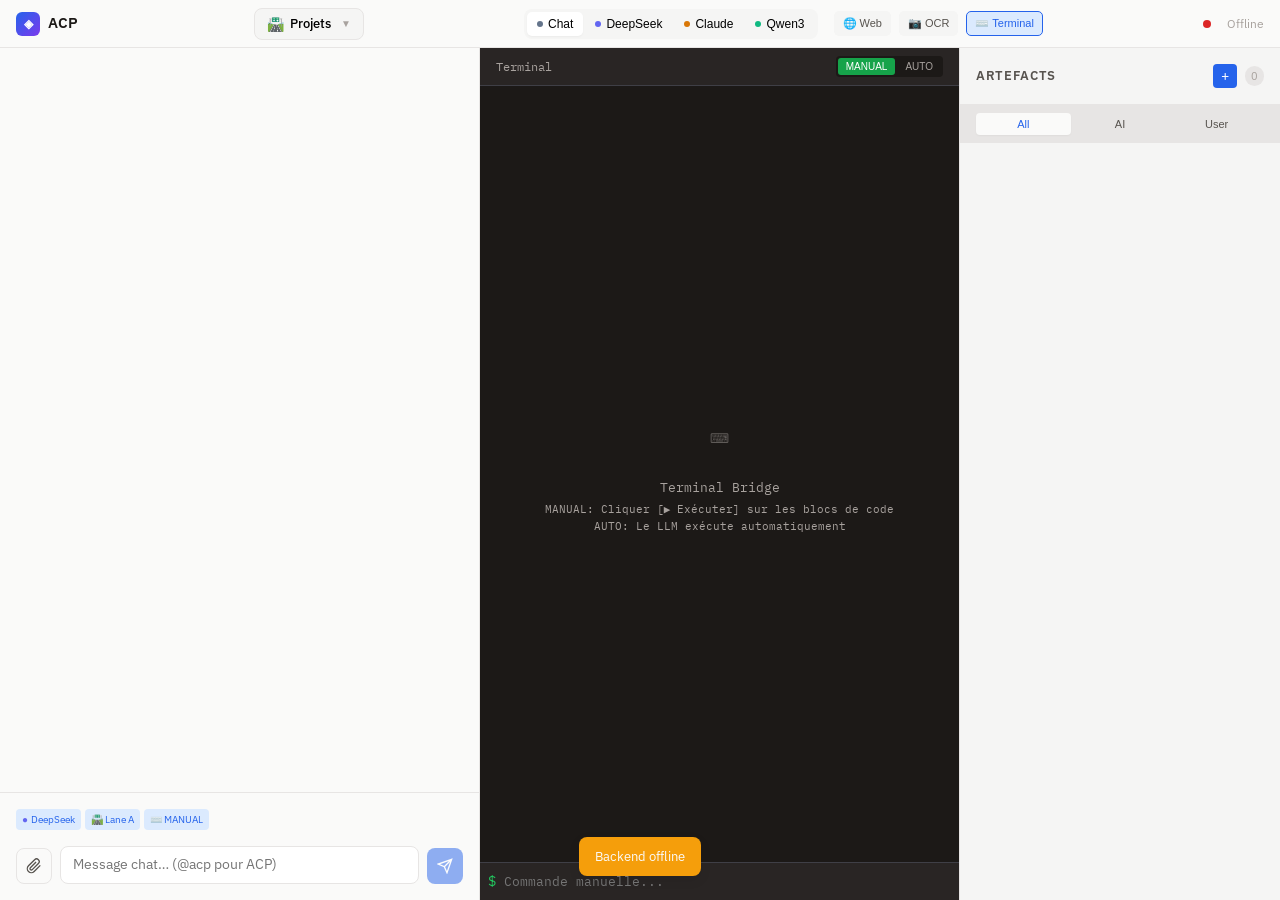
==== frontend/index.html @ 92222794 "init: hyperfocus stack — backend, frontend, authelia, nginx" ====
<!DOCTYPE html>
<html lang="en">
<head>
    <meta charset="UTF-8">
    <meta name="viewport" content="width=device-width, initial-scale=1.0">
    <title>Hyperfocus</title>
    <link rel="preconnect" href="https://fonts.googleapis.com">
    <link rel="preconnect" href="https://fonts.gstatic.com" crossorigin>
    <link href="https://fonts.googleapis.com/css2?family=IBM+Plex+Mono:wght@400;500&family=IBM+Plex+Sans:wght@400;500;600&display=swap" rel="stylesheet">
    <style>
        :root {
            --bg-primary: #fafaf9; --bg-secondary: #f5f5f4; --bg-tertiary: #e7e5e4; --bg-terminal: #1c1917;
            --text-primary: #1c1917; --text-secondary: #57534e; --text-tertiary: #a8a29e; --text-inverse: #fafaf9;
            --accent: #2563eb; --accent-hover: #1d4ed8; --accent-subtle: #dbeafe;
            --border: #e7e5e4; --success: #16a34a; --warning: #f59e0b; --error: #dc2626;
            --color-deepseek: #6366f1; --color-claude: #d97706; --color-qwen: #10b981;
            --font-sans: 'IBM Plex Sans', -apple-system, sans-serif;
            --font-mono: 'IBM Plex Mono', monospace;
            --space-xs: 4px; --space-sm: 8px; --space-md: 16px; --space-lg: 24px; --space-xl: 32px;
            --transition-fast: 150ms ease; --shadow-sm: 0 1px 2px rgba(0,0,0,0.04); --shadow-md: 0 4px 12px rgba(0,0,0,0.08);
        }
        *, *::before, *::after { box-sizing: border-box; margin: 0; padding: 0; }
        html, body { height: 100%; font-family: var(--font-sans); font-size: 14px; line-height: 1.5; color: var(--text-primary); background: var(--bg-primary); -webkit-font-smoothing: antialiased; }
        
        .app { display: grid; grid-template-columns: minmax(0,1fr) minmax(0,1fr) 320px; grid-template-rows: 48px 1fr; grid-template-areas: "header header header" "chat terminal artefacts"; height: 100vh; overflow: hidden; }
.chat-panel, .terminal-panel, .artefacts-panel, .chat-messages, .terminal-content { min-width: 0; }
        
        /* HEADER */
        .header { grid-area: header; display: flex; align-items: center; justify-content: space-between; padding: 0 var(--space-md); background: var(--bg-primary); border-bottom: 1px solid var(--border); }
        .logo { display: flex; align-items: center; gap: var(--space-sm); font-weight: 600; font-size: 15px; }
        .logo-icon { width: 24px; height: 24px; background: linear-gradient(135deg, var(--accent), #7c3aed); border-radius: 6px; display: flex; align-items: center; justify-content: center; color: white; font-size: 12px; }
        .header-center { display: flex; align-items: center; gap: var(--space-md); }
        
        .model-selector { display: flex; gap: 2px; background: var(--bg-secondary); padding: 3px; border-radius: 8px; }
        .model-option { padding: 5px 10px; border: none; background: transparent; border-radius: 5px; font-size: 12px; font-weight: 500; cursor: pointer; display: flex; align-items: center; gap: 5px; transition: all var(--transition-fast); }
        .model-option:hover { background: var(--bg-tertiary); }
        .model-option.active { background: white; box-shadow: var(--shadow-sm); }
        
        /* PROJECT SELECTOR */
        .project-selector { position: relative; margin-left: 16px; }
        .project-btn { display: flex; align-items: center; gap: 6px; padding: 6px 12px; background: var(--bg-secondary); border: 1px solid var(--border); border-radius: 8px; cursor: pointer; font-size: 13px; font-weight: 500; font-family: inherit; }
        .project-btn:hover { background: var(--bg-tertiary); }
        .project-icon { font-size: 14px; }
        .project-arrow { font-size: 10px; color: var(--text-tertiary); margin-left: 4px; }
        .project-dropdown { position: absolute; top: 100%; left: 0; margin-top: 4px; background: white; border: 1px solid var(--border); border-radius: 8px; box-shadow: var(--shadow-md); min-width: 200px; z-index: 100; display: none; overflow: hidden; }
        .project-dropdown.open { display: block; }
        .project-option { display: flex; align-items: center; gap: 10px; padding: 10px 14px; cursor: pointer; font-size: 13px; transition: background var(--transition-fast); }
        .project-option:hover { background: var(--bg-secondary); }
        .project-option.active { background: var(--accent-subtle); color: var(--accent); }
        .project-option .status-indicator { width: 8px; height: 8px; border-radius: 50%; margin-left: auto; }
        .project-option .status-indicator.running { background: var(--success); }
        .project-option .status-indicator.stopped { background: var(--text-tertiary); }
        .model-option .dot { width: 6px; height: 6px; border-radius: 50%; }
        .model-option[data-model="deepseek"] .dot { background: var(--color-deepseek); }
        .model-option[data-model="claude"] .dot { background: var(--color-claude); }
        .model-option[data-model="qwen"] .dot { background: var(--color-qwen); }
        
        .feature-toggles { display: flex; gap: var(--space-sm); }
        .feature-toggle { display: flex; align-items: center; gap: 4px; padding: 5px 8px; background: var(--bg-secondary); border: 1px solid transparent; border-radius: 5px; font-size: 11px; cursor: pointer; color: var(--text-secondary); transition: all var(--transition-fast); }
        .feature-toggle:hover { background: var(--bg-tertiary); }
        .feature-toggle.active { background: var(--accent-subtle); border-color: var(--accent); color: var(--accent); }
        
        .header-status { display: flex; align-items: center; gap: var(--space-md); }
        .status-dot { width: 8px; height: 8px; border-radius: 50%; background: var(--success); }
        .status-dot.disconnected { background: var(--error); }
        
        /* CHAT PANEL */
        .chat-panel { grid-area: chat; display: flex; flex-direction: column; background: var(--bg-primary); border-right: 1px solid var(--border); min-height: 0; }
        .chat-messages { flex: 1; overflow-y: auto; padding: var(--space-lg); display: flex; flex-direction: column; gap: var(--space-md); min-height: 0; }
        .message { max-width: 90%; padding: var(--space-md); border-radius: 12px; animation: fadeIn 0.2s ease; }
        @keyframes fadeIn { from { opacity: 0; transform: translateY(8px); } to { opacity: 1; transform: translateY(0); } }
        .message.user { align-self: flex-end; background: var(--accent); color: white; border-bottom-right-radius: 4px; }
        .message.assistant { align-self: flex-start; background: var(--bg-secondary); border-bottom-left-radius: 4px; }
        .message .model-badge { display: inline-flex; align-items: center; gap: 4px; font-size: 10px; padding: 2px 6px; border-radius: 4px; margin-bottom: 6px; background: rgba(0,0,0,0.05); }
        .message-content { white-space: pre-wrap; word-break: break-word; }
        .message-content code { font-family: var(--font-mono); font-size: 12px; background: rgba(0,0,0,0.06); padding: 1px 4px; border-radius: 3px; }
        .message.user .message-content code { background: rgba(255,255,255,0.2); }
        
        /* CODE BLOCKS WITH EXECUTE BUTTON */
        .code-block-wrapper { margin: var(--space-sm) 0; border-radius: 8px; overflow: hidden; background: var(--bg-terminal); }
        .code-block-wrapper pre { background: var(--bg-terminal); color: var(--text-inverse); padding: var(--space-md); overflow-x: auto; margin: 0; }
        .code-block-wrapper pre code { background: transparent; padding: 0; color: inherit; display: block; }
        .code-block-header { display: flex; align-items: center; justify-content: space-between; padding: 6px 10px; background: #292524; font-size: 11px; color: var(--text-tertiary); }
        .code-block-lang { font-family: var(--font-mono); }
        .code-block-actions { display: flex; gap: 4px; }
        .code-exec-btn { padding: 2px 8px; background: var(--success); color: white; border: none; border-radius: 4px; font-size: 10px; cursor: pointer; display: flex; align-items: center; gap: 4px; }
        .code-exec-btn:hover { background: #15803d; }
        .code-exec-btn.running { background: var(--warning); }
        .code-copy-btn { padding: 2px 8px; background: #3f3f46; color: white; border: none; border-radius: 4px; font-size: 10px; cursor: pointer; }
        .code-copy-btn:hover { background: #52525b; }
        
        .message-actions { display: flex; gap: var(--space-sm); margin-top: var(--space-sm); opacity: 0; transition: opacity var(--transition-fast); }
        .message:hover .message-actions { opacity: 1; }
        .message-action { font-size: 11px; color: var(--text-tertiary); background: none; border: none; cursor: pointer; padding: 2px 5px; border-radius: 3px; }
        .message-action:hover { background: var(--bg-tertiary); color: var(--text-secondary); }
        
        /* CHAT INPUT */
        .chat-input-container { padding: var(--space-md); border-top: 1px solid var(--border); background: var(--bg-primary); }
        .context-bar { display: flex; flex-wrap: wrap; gap: var(--space-xs); margin-bottom: var(--space-sm); }
        .context-item { display: flex; align-items: center; gap: 3px; padding: 3px 6px; background: var(--bg-secondary); border-radius: 4px; font-size: 10px; color: var(--text-secondary); }
        .context-item.active { background: var(--accent-subtle); color: var(--accent); }
        .context-item .remove { cursor: pointer; margin-left: 3px; opacity: 0.5; }
        .context-item .remove:hover { opacity: 1; }
        .pending-attachments { display: flex; flex-wrap: wrap; gap: var(--space-sm); margin-bottom: var(--space-sm); }
        .pending-attachment { display: flex; align-items: center; gap: 4px; padding: 4px 8px; background: var(--accent-subtle); border-radius: 6px; font-size: 11px; color: var(--accent); }
        .pending-attachment-remove { background: none; border: none; cursor: pointer; color: var(--accent); font-size: 14px; padding: 0; margin-left: 4px; }
        .chat-input-wrapper { display: flex; gap: var(--space-sm); align-items: flex-end; }
        .chat-upload { width: 36px; height: 36px; border: 1px solid var(--border); border-radius: 8px; background: var(--bg-primary); color: var(--text-secondary); cursor: pointer; display: flex; align-items: center; justify-content: center; }
        .chat-upload:hover { border-color: var(--accent); color: var(--accent); background: var(--accent-subtle); }
        .chat-upload input { display: none; }
        .chat-input { flex: 1; padding: 8px 12px; border: 1px solid var(--border); border-radius: 8px; font-family: inherit; font-size: 14px; resize: none; min-height: 36px; max-height: 150px; line-height: 1.4; }
        .chat-input:focus { outline: none; border-color: var(--accent); }
        .chat-send { width: 36px; height: 36px; border: none; border-radius: 8px; background: var(--accent); color: white; cursor: pointer; display: flex; align-items: center; justify-content: center; }
        .chat-send:hover { background: var(--accent-hover); }
        .chat-send:disabled { opacity: 0.5; cursor: not-allowed; }
        
        /* TERMINAL PANEL */
        .terminal-panel { grid-area: terminal; display: flex; flex-direction: column; background: var(--bg-terminal); border-right: 1px solid var(--border); min-height: 0; }
        .terminal-header { display: flex; align-items: center; justify-content: space-between; padding: var(--space-sm) var(--space-md); background: #292524; border-bottom: 1px solid #3f3f46; }
        .terminal-title { font-family: var(--font-mono); font-size: 12px; color: var(--text-tertiary); display: flex; align-items: center; gap: var(--space-sm); }
        
        /* TERMINAL MODE TOGGLE */
        .terminal-mode-toggle { display: flex; gap: 2px; background: #1c1917; padding: 2px; border-radius: 4px; }
        .terminal-mode-btn { padding: 3px 8px; border: none; background: transparent; border-radius: 3px; font-size: 10px; font-weight: 500; cursor: pointer; color: var(--text-tertiary); transition: all var(--transition-fast); }
        .terminal-mode-btn:hover { color: var(--text-inverse); }
        .terminal-mode-btn.active { background: var(--success); color: white; }
        .terminal-mode-btn.active.auto { background: var(--warning); }
        
        .terminal-content { flex: 1; overflow-y: auto; padding: var(--space-md); font-family: var(--font-mono); font-size: 13px; line-height: 1.5; color: #e7e5e4; }
        .terminal-placeholder { display: flex; flex-direction: column; align-items: center; justify-content: center; height: 100%; color: var(--text-tertiary); text-align: center; }
        .terminal-placeholder-icon { font-size: 32px; margin-bottom: var(--space-md); opacity: 0.5; }
        .terminal-output { white-space: pre-wrap; word-break: break-all; }
        .terminal-output .cmd { color: #22c55e; }
        .terminal-output .result { color: #e7e5e4; }
        .terminal-output .error { color: #ef4444; }
        .terminal-output .info { color: #60a5fa; }
        .terminal-output .success { color: #22c55e; }
        .terminal-output .blocked { color: #f59e0b; }
        .terminal-entry { margin-bottom: var(--space-md); padding-bottom: var(--space-md); border-bottom: 1px solid #3f3f46; }
        .terminal-entry:last-child { border-bottom: none; }
        .terminal-input-line { display: flex; align-items: center; gap: var(--space-sm); padding: var(--space-sm); background: #292524; border-top: 1px solid #3f3f46; }
        .terminal-input-line .prompt { color: #22c55e; }
        .terminal-input { flex: 1; background: transparent; border: none; font-family: var(--font-mono); font-size: 13px; color: #fafaf9; outline: none; }
        
        /* ARTEFACTS PANEL */
        .artefacts-panel { grid-area: artefacts; display: flex; flex-direction: column; background: var(--bg-secondary); min-height: 0; }
        .artefacts-header { display: flex; align-items: center; justify-content: space-between; padding: var(--space-md); border-bottom: 1px solid var(--border); }
        .artefacts-title { font-weight: 600; font-size: 13px; color: var(--text-secondary); text-transform: uppercase; letter-spacing: 0.05em; }
        .artefacts-upload-btn { width: 24px; height: 24px; display: flex; align-items: center; justify-content: center; background: var(--accent); color: white; border: none; border-radius: 4px; cursor: pointer; font-size: 14px; }
        .artefacts-count { font-size: 11px; color: var(--text-tertiary); background: var(--bg-tertiary); padding: 2px 6px; border-radius: 10px; }
        .artefacts-filters { display: flex; gap: 2px; padding: var(--space-sm) var(--space-md); background: var(--bg-tertiary); }
        .artefacts-filter { flex: 1; padding: 5px; border: none; background: transparent; color: var(--text-secondary); font-size: 11px; cursor: pointer; border-radius: 4px; }
        .artefacts-filter:hover { background: var(--bg-secondary); }
        .artefacts-filter.active { background: var(--bg-primary); color: var(--accent); box-shadow: var(--shadow-sm); }
        .artefacts-list { flex: 1; overflow-y: auto; padding: var(--space-sm); }
        .artefact-item { display: flex; align-items: center; gap: var(--space-sm); padding: var(--space-sm); border-radius: 6px; cursor: pointer; transition: background var(--transition-fast); }
        .artefact-item:hover { background: var(--bg-tertiary); }
        .artefact-item.in-context { background: var(--accent-subtle); }
        .artefact-icon { width: 28px; height: 28px; display: flex; align-items: center; justify-content: center; background: var(--bg-primary); border-radius: 4px; font-size: 12px; }
        .artefact-info { flex: 1; min-width: 0; }
        .artefact-name { font-size: 12px; font-weight: 500; white-space: nowrap; overflow: hidden; text-overflow: ellipsis; }
        .artefact-meta { font-size: 10px; color: var(--text-tertiary); }
        .artefact-actions { display: flex; gap: 2px; opacity: 0; transition: opacity var(--transition-fast); }
        .artefact-item:hover .artefact-actions { opacity: 1; }
        .artefact-action { width: 22px; height: 22px; display: flex; align-items: center; justify-content: center; background: none; border: none; border-radius: 4px; cursor: pointer; font-size: 11px; color: var(--text-secondary); }
        .artefact-action:hover { background: var(--bg-primary); color: var(--text-primary); }
        .artefact-action.active { color: var(--accent); }
        .artefact-action.delete:hover { background: #fecaca; color: var(--error); }
        .artefacts-empty { display: flex; flex-direction: column; align-items: center; justify-content: center; height: 150px; color: var(--text-tertiary); }
        .artefacts-empty-icon { font-size: 28px; margin-bottom: var(--space-sm); opacity: 0.5; }
        
        /* MODALS & OVERLAYS */
        .modal-overlay { position: fixed; inset: 0; background: rgba(0,0,0,0.5); display: flex; align-items: center; justify-content: center; z-index: 1000; opacity: 0; visibility: hidden; transition: all 0.2s; }
        .modal-overlay.visible { opacity: 1; visibility: visible; }
        .modal { background: var(--bg-primary); border-radius: 12px; box-shadow: var(--shadow-md); max-width: 500px; width: 90%; max-height: 80vh; display: flex; flex-direction: column; }
        .modal-header { display: flex; align-items: center; justify-content: space-between; padding: var(--space-md); border-bottom: 1px solid var(--border); }
        .modal-title { font-weight: 600; }
        .modal-close { width: 28px; height: 28px; display: flex; align-items: center; justify-content: center; background: none; border: none; border-radius: 4px; cursor: pointer; font-size: 18px; color: var(--text-secondary); }
        .modal-close:hover { background: var(--bg-secondary); }
        .modal-content { padding: var(--space-md); overflow-y: auto; }
        .preview-content { font-family: var(--font-mono); font-size: 12px; white-space: pre-wrap; word-break: break-word; background: var(--bg-secondary); padding: var(--space-md); border-radius: 6px; max-height: 400px; overflow-y: auto; }
        
        .drop-overlay { position: fixed; inset: 0; background: rgba(37,99,235,0.1); border: 3px dashed var(--accent); display: flex; align-items: center; justify-content: center; z-index: 999; opacity: 0; visibility: hidden; transition: all var(--transition-fast); }
        .drop-overlay.visible { opacity: 1; visibility: visible; }
        .drop-overlay-content { background: var(--bg-primary); padding: var(--space-xl); border-radius: 16px; text-align: center; }
        .drop-overlay-icon { font-size: 48px; margin-bottom: var(--space-md); }
        .drop-overlay-text { font-size: 18px; font-weight: 500; color: var(--accent); }
        
        .upload-progress { position: fixed; bottom: var(--space-lg); right: var(--space-lg); background: var(--bg-primary); border: 1px solid var(--border); border-radius: 8px; padding: var(--space-md); box-shadow: var(--shadow-md); min-width: 200px; z-index: 100; display: none; }
        .upload-progress.visible { display: block; }
        .upload-progress-bar { height: 4px; background: var(--bg-tertiary); border-radius: 2px; margin-top: var(--space-sm); overflow: hidden; }
        .upload-progress-fill { height: 100%; background: var(--accent); border-radius: 2px; transition: width 0.2s; }
        
        .toast-container { position: fixed; bottom: var(--space-lg); left: 50%; transform: translateX(-50%); z-index: 1001; display: flex; flex-direction: column; gap: var(--space-sm); }
        .toast { padding: 10px 16px; background: var(--bg-terminal); color: var(--text-inverse); border-radius: 8px; font-size: 13px; box-shadow: var(--shadow-md); animation: slideUp 0.3s ease; }
        .toast.success { background: var(--success); }
        .toast.error { background: var(--error); }
        .toast.warning { background: var(--warning); }
        @keyframes slideUp { from { opacity: 0; transform: translateY(10px); } to { opacity: 1; transform: translateY(0); } }
        
        .loading-dots { display: flex; gap: 4px; }
        .loading-dots span { width: 6px; height: 6px; background: var(--text-tertiary); border-radius: 50%; animation: bounce 1.4s infinite ease-in-out; }
        .loading-dots span:nth-child(1) { animation-delay: -0.32s; }
        .loading-dots span:nth-child(2) { animation-delay: -0.16s; }
        @keyframes bounce { 0%, 80%, 100% { transform: scale(0); } 40% { transform: scale(1); } }
        
        .settings-section { margin-bottom: var(--space-lg); }
        .settings-section-title { font-size: 11px; font-weight: 600; text-transform: uppercase; color: var(--text-tertiary); margin-bottom: var(--space-sm); }
        .settings-row { display: flex; justify-content: space-between; align-items: center; padding: var(--space-sm) 0; border-bottom: 1px solid var(--border); }
        .settings-label small { display: block; font-size: 11px; color: var(--text-tertiary); }
        
        @media (max-width: 1024px) { .app { grid-template-columns: 1fr 1fr; grid-template-areas: "header header" "chat terminal"; } .artefacts-panel { display: none; } }
        @media (max-width: 768px) { .app { grid-template-columns: 1fr; grid-template-areas: "header" "chat"; } .terminal-panel { display: none; } }
    </style>
</head>
<body>
    <div class="app">
        <header class="header">
            <div class="logo"><div class="logo-icon">◈</div><span>ACP</span></div>
            <div class="project-selector" id="projectSelector">
                <button class="project-btn" id="projectBtn"><span class="project-icon">🛣️</span><span class="project-name">Projets</span><span class="project-arrow">▼</span></button>
                <div class="project-dropdown" id="projectDropdown"></div>
            </div>
            <div class="header-center">
                <div class="model-selector" id="modelSelector">
                    <button class="model-option chat-tab active" data-model="chat"><span class="dot"></span>Chat</button>
                    <button class="model-option" data-model="deepseek"><span class="dot"></span>DeepSeek</button>
                    <button class="model-option" data-model="claude"><span class="dot"></span>Claude</button>
                    <button class="model-option" data-model="qwen"><span class="dot"></span>Qwen3</button>
                </div>
                <div class="feature-toggles">
                    <button class="feature-toggle" id="toggleWeb">🌐 Web</button>
                    <button class="feature-toggle" id="toggleOCR">📷 OCR</button>
                    <button class="feature-toggle active" id="toggleTerminal">⌨️ Terminal</button>
                </div>
            </div>
            <div class="header-status">
                <span class="status-dot" id="statusDot"></span>
                <span id="statusText" style="font-size:12px;color:var(--text-tertiary)">Connecting...</span>
            </div>
        </header>

        <div class="chat-panel">
            <div class="chat-messages" id="chatMessages"></div>
            <div class="chat-input-container">
                <div class="context-bar" id="contextBar"></div>
                <div class="pending-attachments" id="pendingAttachments"></div>
                <div class="chat-input-wrapper">
                    <label class="chat-upload"><input type="file" id="fileInput" multiple><svg width="16" height="16" viewBox="0 0 24 24" fill="none" stroke="currentColor" stroke-width="2"><path d="M21.44 11.05l-9.19 9.19a6 6 0 01-8.49-8.49l9.19-9.19a4 4 0 015.66 5.66l-9.2 9.19a2 2 0 01-2.83-2.83l8.49-8.48"/></svg></label>
                    <textarea class="chat-input" id="chatInput" placeholder="Message chat… (@acp pour ACP)" rows="1"></textarea>
                    <button class="chat-send" id="chatSend" disabled><svg width="16" height="16" viewBox="0 0 24 24" fill="none" stroke="currentColor" stroke-width="2"><path d="M22 2L11 13M22 2l-7 20-4-9-9-4 20-7z"/></svg></button>
                </div>
            </div>
        </div>

        <div class="terminal-panel">
            <div class="terminal-header">
                <span class="terminal-title">Terminal</span>
                <div class="terminal-mode-toggle">
                    <button class="terminal-mode-btn active" data-mode="manual" id="modeManual">MANUAL</button>
                    <button class="terminal-mode-btn" data-mode="auto" id="modeAuto">AUTO</button>
                </div>
                <div id="autoControls" style="display:none; align-items:center; gap:4px; margin-left:8px;">
                    <button id="autoPauseBtn" onclick="toggleAutoPause()" title="Pause/Resume" style="padding:2px 8px; font-size:14px; background:#292524; border:1px solid #44403c; border-radius:4px; cursor:pointer;">⏸</button>
                    <button id="autoInfiniteBtn" onclick="toggleAutoInfinite()" title="Unlimited iterations" style="padding:2px 8px; font-size:14px; background:#292524; border:1px solid #44403c; border-radius:4px; cursor:pointer;">∞</button>
                    <span id="autoIterCount" style="font-size:11px; color:#888; margin-left:4px;">0</span>
                </div>
            </div>
            <div class="terminal-content" id="terminalContent">
                <div class="terminal-placeholder" id="terminalPlaceholder">
                    <div class="terminal-placeholder-icon">⌨️</div>
                    <div>Terminal Bridge</div>
                    <div style="font-size:11px;margin-top:4px;color:var(--text-tertiary)">MANUAL: Cliquer [▶ Exécuter] sur les blocs de code</div>
                    <div style="font-size:11px;color:var(--text-tertiary)">AUTO: Le LLM exécute automatiquement</div>
                </div>
                <div class="terminal-output" id="terminalOutput" style="display:none"></div>
            </div>
            <div class="terminal-input-line" id="terminalInputLine">
                <span class="prompt">$</span>
                <input type="text" class="terminal-input" id="terminalInput" placeholder="Commande manuelle...">
            </div>
        </div>

        <div class="artefacts-panel">
            <div class="artefacts-header">
                <span class="artefacts-title">Artefacts</span>
                <div style="display:flex;align-items:center;gap:var(--space-sm)">
                    <label class="artefacts-upload-btn"><input type="file" id="artefactUpload" multiple style="display:none">+</label>
                    <span class="artefacts-count" id="artefactsCount">0</span>
                </div>
            </div>
            <div class="artefacts-filters" id="artefactsFilters">
                <button class="artefacts-filter active" data-filter="all">All</button>
                <button class="artefacts-filter" data-filter="chat">AI</button>
                <button class="artefacts-filter" data-filter="upload">User</button>
            </div>
            <div class="artefacts-list" id="artefactsList"></div>
        </div>
    </div>

    <div class="drop-overlay" id="dropOverlay"><div class="drop-overlay-content"><div class="drop-overlay-icon">📎</div><div class="drop-overlay-text">Drop files</div></div></div>
    <div class="upload-progress" id="uploadProgress"><div id="uploadFileName">Uploading...</div><div class="upload-progress-bar"><div class="upload-progress-fill" id="uploadFill"></div></div></div>
    <div class="modal-overlay" id="previewModal"><div class="modal" style="max-width:800px"><div class="modal-header"><span class="modal-title" id="previewTitle">Preview</span><button class="modal-close" id="previewClose">×</button></div><div class="modal-content"><pre class="preview-content" id="previewContent"></pre></div></div></div>
    <div class="modal-overlay" id="settingsModal"><div class="modal"><div class="modal-header"><span class="modal-title">⚙️ Settings</span><button class="modal-close" id="settingsClose">×</button></div><div class="modal-content"><div class="settings-section"><div class="settings-section-title">LLM Configuration</div><div class="settings-row"><div class="settings-label"><span>Claude API</span><small>✅ Configured server-side</small></div><span style="color:var(--success)">Active</span></div><div class="settings-row"><div class="settings-label"><span>DeepSeek</span><small>Local vLLM (port 8000)</small></div><span style="color:var(--success)">Active</span></div><div class="settings-row"><div class="settings-label"><span>Terminal Bridge</span><small>Sandboxed execution</small></div><span style="color:var(--success)">Active</span></div></div></div></div></div>
    <div class="toast-container" id="toastContainer"></div>

    <script>
const CONFIG = {
    apiBase: window.location.origin + '/api',
    apiKey: 'HYPER_KQ57QFnPXwRhjaZCL2Qs2fzvTa9gmHBe',
    projects: {
    sentinel: { name: 'Lane A', icon: '🛣️', color: '#ef4444' },
    hyperfocus: { name: 'Hyperfocus', icon: '⚡', color: '#f59e0b' }
},
models: {
        deepseek: { name: 'DeepSeek', endpoint: '/chat/completions', model: 'deepseek', color: '#6366f1' },
        claude: { name: 'Claude', endpoint: '/chat/completions', model: 'claude', color: '#d97706' },
        qwen: { name: 'Qwen3', endpoint: '/chat/completions', model: 'qwen', color: '#10b981' }
    }
};

const state = {
    sessionId: null, isStreaming: false, autoPaused: false, autoInfinite: false, autoRecursionCount: 0, artefacts: [], pendingFiles: [],
    currentModel: 'deepseek', currentProject: 'sentinel', workingDir: '/data/workspaces/acp-lab/worktree', terminalMode: 'manual',
    lastAssistantCodeMessage: null, // Store last LLM message with code blocks for confirmation flow // 'manual' | 'auto'
    features: { web: false, ocr: false, terminal: true }, contextArtefacts: []
};

const $ = id => document.getElementById(id);
const esc = t => { const d = document.createElement('div'); d.textContent = t; return d.innerHTML; };
const fileIcon = ext => ({ md: '📝', txt: '📄', py: '🐍', js: '📜', json: '📋', pdf: '📕', png: '🖼', jpg: '🖼', csv: '📊', html: '🌐', sh: '⚙️' }[ext] || '📄');
const formatSize = b => b < 1024 ? b + 'B' : b < 1048576 ? (b/1024).toFixed(1) + 'KB' : (b/1048576).toFixed(1) + 'MB';
const formatDate = d => { const diff = Date.now() - new Date(d); return diff < 60000 ? 'now' : diff < 3600000 ? Math.floor(diff/60000) + 'm' : diff < 86400000 ? Math.floor(diff/3600000) + 'h' : new Date(d).toLocaleDateString(); };

const toast = {
    show(msg, type = 'info') {
        const el = document.createElement('div');
        el.className = `toast ${type}`;
        el.textContent = msg;
        $('toastContainer').appendChild(el);
        setTimeout(() => { el.style.opacity = '0'; setTimeout(() => el.remove(), 300); }, 3000);
    }
};

async function importSandboxFile(filepath) {
    const formData = new FormData();
    formData.append('filepath', filepath);
    formData.append('project_key', state.currentProject || 'cresus');
    const r = await fetch(CONFIG.apiBase + '/artefacts/from-sandbox', {
        method: 'POST',
        headers: { 'X-API-Key': CONFIG.apiKey },
        body: formData
    });
    if (r.ok) {
        const data = await r.json();
        toast.show('📁 ' + data.filename + ' imported', 'success');
        loadArtefacts();
        return data;
    }
    throw new Error('Import failed');
}

const api = {
    headers: () => ({ 'Content-Type': 'application/json', 'X-API-Key': CONFIG.apiKey }),
    async fetch(endpoint, opts = {}) {
        const r = await fetch(CONFIG.apiBase + endpoint, { ...opts, headers: { ...this.headers(), ...opts.headers } });
        if (!r.ok) throw new Error(`API ${r.status}`);
        return r.json();
    },
    checkHealth: async () => { try { const r = await fetch('/health'); const d = await r.json(); return d.status === 'healthy'; } catch { return false; } },
    sendMessage: (content) => {
        const termCtx = getTerminalContext();
        const modeInstructions = termCtx.mode === 'auto' 
            ? `[MODE AUTO] Tu as accès au terminal sandbox ACP.\n\n📁 CRÉER DES FICHIERS CODE (.py, .sh, .js, etc.):\nUtilise TOUJOURS un heredoc bash en UN SEUL bloc:\n\`\`\`bash\ncat > fichier.py << 'EOF'\n# contenu du fichier\nprint("hello")\nEOF\n\`\`\`\n\n📄 CRÉER DES DOCUMENTS (.md, .docx, .pdf):\n[CREATE_DOC:format:filename]contenu[/CREATE_DOC]\n\n⚠️ IMPORTANT:\n- UN SEUL bloc de code à la fois\n- Attends les résultats avant de continuer\n- N'utilise PAS plusieurs echo >> pour créer un fichier`
            : `[MODE MANUAL] Tu as accès au terminal sandbox ACP.\nL'utilisateur est TDAH - UNE SEULE action à la fois.\n\n📁 FICHIERS CODE: cat > file.py << 'EOF'\n...\nEOF\n📄 DOCUMENTS: [CREATE_DOC:md:file.md]contenu[/CREATE_DOC]`;
        const enrichedContent = '[TERMINAL CONTEXT]\nProject: ' + termCtx.project + '\nWorkDir: ' + termCtx.workingDir + '\nMode: ' + termCtx.mode.toUpperCase() + '\n' + modeInstructions + '\nRecent commands:\n' + termCtx.history + '\n\n[USER REQUEST]\n' + content;
        return api.fetch(CONFIG.models[state.currentModel].endpoint, {
            method: 'POST',
            body: JSON.stringify({ messages: [{ role: 'user', content: enrichedContent }], session_id: state.sessionId, model: state.currentModel, artefact_ids: state.contextArtefacts.map(a => a.id) })
        });
    },
    getArtefacts: (src) => api.fetch('/artefacts' + (src ? `?source=${src}` : '')),
    deleteArtefact: (id) => api.fetch(`/artefacts/${id}`, { method: 'DELETE' }),
    createDocument: (content, filename, format, title) => api.fetch('/documents/create', {
        method: 'POST',
        body: JSON.stringify({ content, filename, format: format || 'md', title })
    }),
    updateDocument: (artefactId, newContent) => api.fetch('/documents/update', {
        method: 'POST',
        body: JSON.stringify({ artefact_id: artefactId, new_content: newContent })
    }),
    createDocument: (content, filename, format, title) => api.fetch('/documents/create', {
        method: 'POST',
        body: JSON.stringify({ content, filename, format: format || 'md', title })
    }),
    updateDocument: (artefactId, newContent) => api.fetch('/documents/update', {
        method: 'POST',
        body: JSON.stringify({ artefact_id: artefactId, new_content: newContent })
    }),
    uploadArtefact: (file, onProgress) => new Promise((resolve, reject) => {
        const xhr = new XMLHttpRequest(), fd = new FormData();
        fd.append('file', file);
        fd.append('project_key', state.currentProject || 'cresus');
        xhr.upload.onprogress = e => e.lengthComputable && onProgress?.(Math.round(e.loaded / e.total * 100));
        xhr.onload = () => xhr.status < 300 ? resolve(JSON.parse(xhr.responseText)) : reject(new Error(xhr.status));
        xhr.onerror = () => reject(new Error('Upload failed'));
        xhr.open('POST', CONFIG.apiBase + '/artefacts/upload');
        xhr.setRequestHeader('X-API-Key', CONFIG.apiKey);
        xhr.send(fd);
    }),
    previewArtefact: async (id) => { const r = await fetch(CONFIG.apiBase + `/artefacts/${id}/preview`, { headers: api.headers() }); return r.text(); },
    // Terminal Bridge
    executeCommand: (cmd) => api.fetch('/terminal-bridge/execute', { method: 'POST', body: JSON.stringify({ command: cmd }) }),
    executePython: (code) => api.fetch('/terminal-bridge/execute-python', { method: 'POST', body: JSON.stringify({ code }) }),
    // Sandbox API
    getSandboxProjects: () => api.fetch('/sandbox/projects'),
    sandboxExecute: (project, cmd, workingDir) => api.fetch('/terminal-bridge/execute', {
        method: 'POST',
        body: JSON.stringify({ command: cmd, working_dir: workingDir || '/data/workspaces/acp-lab/worktree' })
    }),
    sandboxStart: (project) => api.fetch('/sandbox/projects/' + project + '/start', { method: 'POST' }),
    sandboxStop: (project) => api.fetch('/sandbox/projects/' + project + '/stop', { method: 'POST' })
};

// Auto-execute code blocks from LLM response
async function autoExecuteCodeBlocks(text) {
    if (state.terminalMode !== 'auto') return;
    
    // Check if paused
    if (state.autoPaused) { 
        toast.show('Auto mode paused - click ▶ to resume', 'info');
        state.pendingAutoText = text; // Store for resume
        return; 
    }
    
    // Check recursion limit (unless infinite mode)
    state.autoRecursionCount++;
    if (!state.autoInfinite && state.autoRecursionCount > 15) {
        state.autoRecursionCount = 0;
        toast.show('Auto mode: 15 iterations reached. Click ∞ for unlimited.', 'warning');
        return;
    }
    
    // Update iteration counter in UI
    if ($('autoIterCount')) $('autoIterCount').textContent = state.autoRecursionCount;
    
    // Extract code blocks (```bash or ```sh or ``` with shell commands)
    const codeBlockRegex = /```(?:bash|sh|shell)?\n([\s\S]*?)```/g;
    const blocks = [];
    let match;
    
    while ((match = codeBlockRegex.exec(text)) !== null) {
        const code = match[1].trim();
        // Only execute if it looks like shell commands (not python/js/etc)
        // Check first line to determine if it's a pure Python/JS file
        const firstLine = code.split('\n')[0].trim();
        const isPureScript = firstLine.startsWith('def ') || 
                             firstLine.startsWith('class ') ||
                             firstLine.startsWith('import ') ||
                             firstLine.startsWith('from ') ||
                             firstLine.startsWith('function ') ||
                             firstLine.startsWith('const ') ||
                             firstLine.startsWith('let ') ||
                             firstLine.startsWith('var ');
        if (code && !isPureScript) {
            blocks.push(code);
        }
    }
    
    if (blocks.length === 0) return;
    
    toast.show('Auto-executing ' + blocks.length + ' code block(s)...', 'info');
    
    // Collect all results
    const results = [];
    
    for (const block of blocks) {
        // Execute entire block as one command (supports heredocs, multi-line)
        const result = await terminal.execute(block);
        await new Promise(r => setTimeout(r, 500));
        if (result) {
            results.push({
                cmd: block.split('\n')[0] + (block.includes('\n') ? ' ...' : ''),
                success: result.success,
                output: (result.output || '').slice(0, 2000),
                stderr: (result.stderr || '').slice(0, 200)
            });
            
            // Auto-import created files to artefacts
            if (result.success) {
                const fileMatch = block.match(/cat\s*>\s*([^\s<]+)/);
                if (fileMatch) {
                    const filepath = fileMatch[1];
                    // Only import code files
                    if (/\.(py|js|ts|sh|json|yaml|yml|sql|html|css)$/i.test(filepath)) {
                        try {
                            await importSandboxFile(filepath);
                        } catch (e) { console.log('Auto-import skipped:', e); }
                    }
                }
            }
        }
    }
    
    // Anti-loop: detect repeated errors
    if (results.length > 0) {
        const allFailed = results.every(r => !r.success);
        const currentError = results.map(r => r.stderr || r.output || '').join('|').slice(0, 200);
        
        if (!state._lastAutoError) state._lastAutoError = '';
        if (!state._autoErrorCount) state._autoErrorCount = 0;
        
        if (allFailed && currentError === state._lastAutoError) {
            state._autoErrorCount++;
            if (state._autoErrorCount >= 3) {
                toast.show('Auto mode stopped: same error 3x in a row', 'error');
                state._autoErrorCount = 0;
                state._lastAutoError = '';
                return;
            }
        } else {
            state._autoErrorCount = allFailed ? 1 : 0;
            state._lastAutoError = allFailed ? currentError : '';
        }
    }
    
    // Auto-send results back to LLM
    if (results.length > 0) {
        await new Promise(r => setTimeout(r, 1000));
        
        const summary = results.map(r => 
            '$ ' + r.cmd + '\n' + (r.success ? '✅' : '❌') + ' ' + (r.output || r.stderr || '(no output)')
        ).join('\n---\n');
        
        ui.addMessage('user', '[AUTO-EXEC RESULTS]\n' + summary);
        ui.addLoading();
        
        try {
            const response = await api.sendMessage('[MODE AUTO] Voici les résultats des commandes exécutées. Analyse-les et continue :\n\n' + summary);
            state.sessionId = response.session_id;
            ui.removeLoading();
            ui.addMessage('assistant', response.message.content, { model: state.currentModel });
            
            // Recursive: check if new response has more code blocks
            await autoExecuteCodeBlocks(response.message.content);
        } catch (e) {
            ui.removeLoading();
            ui.addMessage('assistant', 'Error analyzing results: ' + e.message, { model: state.currentModel });
        }
    }
}

// Parse and create documents from LLM response
async function parseAndCreateDocuments(text) {
    const docRegex = /\[CREATE_DOC:(\w+):([^\]]+)\]([\s\S]*?)\[\/CREATE_DOC\]/g;
    let match;
    const created = [];
    
    while ((match = docRegex.exec(text)) !== null) {
        const format = match[1];
        const filename = match[2];
        const docContent = match[3].trim();
        
        try {
            const result = await api.createDocument(docContent, filename, format);
            if (result.success) {
                created.push(result.filename);
                toast.show('Document créé: ' + result.filename, 'success');
            }
        } catch (e) {
            toast.show('Erreur création doc: ' + e.message, 'error');
        }
    }
    
    if (created.length > 0) {
        loadArtefacts();
    }
    
    return created;
}

// Terminal context for LLM

function getTerminalContext() {
    const entries = document.querySelectorAll('#terminalOutput .terminal-entry');
    const last5 = Array.from(entries).slice(-5);
    const history = last5.map(e => {
        const cmd = e.querySelector('.cmd')?.textContent || '';
        const result = e.querySelector('.result')?.textContent || '';
        return cmd + (result ? '\n' + result.slice(0, 500) : '');
    }).join('\n---\n');
    return {
        project: CONFIG.projects[state.currentProject]?.name || state.currentProject,
        workingDir: state.workingDir,
        mode: state.terminalMode,
        history: history || '(no recent commands)'
    };
}

// ============================================================================
// TERMINAL BRIDGE
// ============================================================================
const terminal = {
    show() {
        $('terminalPlaceholder').style.display = 'none';
        $('terminalOutput').style.display = 'block';
    },
    clear() {
        $('terminalOutput').innerHTML = '';
    },
    append(html) {
        this.show();
        const entry = document.createElement('div');
        entry.className = 'terminal-entry';
        entry.innerHTML = html;
        $('terminalOutput').appendChild(entry);
        $('terminalContent').scrollTop = $('terminalContent').scrollHeight;
    },
    async execute(cmd, isCode = false) {
        const startTime = Date.now();
        const projectKey = state.currentProject || 'cresus';
        const proj = CONFIG.projects[projectKey] || { icon: '📁', name: projectKey };
        const projectLabel = proj.name || projectKey;
        const cmdPreview = cmd.length > 80 ? cmd.slice(0, 80) + '...' : cmd;
        
        this.append('<div class="cmd">' + proj.icon + ' ' + projectLabel + ' $ ' + esc(cmdPreview) + '</div><div class="info">⏳ Executing in terminal bridge...</div>');
        
        try {
            const result = await api.sandboxExecute(projectKey, cmd, state.workingDir);
            const lastEntry = $('terminalOutput').lastElementChild;
            const elapsed = result.execution_time ? result.execution_time.toFixed(2) : ((Date.now() - startTime) / 1000).toFixed(2);
            
            if (result.success) {
                // Update workingDir if cd command
                if (cmd.trim().startsWith('cd ')) {
                    const cdPath = cmd.trim().slice(3).trim();
                    if (cdPath.startsWith('/')) {
                        state.workingDir = cdPath;
                    } else if (cdPath === '..') {
                        state.workingDir = state.workingDir.split('/').slice(0, -1).join('/') || '/';
                    } else if (cdPath === '~' || cdPath === '') {
                        state.workingDir = '/data/workspaces/acp-lab/worktree';
                    } else {
                        state.workingDir = state.workingDir + '/' + cdPath;
                    }
                    state.workingDir = state.workingDir.replace(/\/\/+/g, '/');
                }
                lastEntry.innerHTML = '<div class="cmd">' + proj.icon + ' ' + projectLabel + ' $ ' + esc(cmdPreview) + '</div>' +
                    '<div class="success">✅ Exit: ' + result.return_code + ' (' + elapsed + 's)</div>' +
                    (result.output ? '<div class="result">' + esc(result.output) + '</div>' : '') +
                    (result.stderr ? '<div class="error">' + esc(result.stderr) + '</div>' : '');
            } else {
                lastEntry.innerHTML = '<div class="cmd">' + proj.icon + ' ' + projectLabel + ' $ ' + esc(cmdPreview) + '</div>' +
                    '<div class="error">❌ Exit: ' + result.return_code + '</div>' +
                    (result.stderr ? '<div class="error">' + esc(result.stderr) + '</div>' : '') +
                    (result.output ? '<div class="result">' + esc(result.output) + '</div>' : '');
            }
            return result;
        } catch (e) {
            const lastEntry = $('terminalOutput').lastElementChild;
            lastEntry.innerHTML = '<div class="cmd">' + proj.icon + ' ' + projectLabel + ' $ ' + esc(cmdPreview) + '</div>' +
                '<div class="error">❌ Error: ' + esc(e.message) + '</div>';
            return { success: false, error: e.message };
        }
    }
};

// ============================================================================
// UI
// ============================================================================
const ui = {
    setStatus(ok) { $('statusDot').classList.toggle('disconnected', !ok); $('statusText').textContent = ok ? 'Connected' : 'Offline'; },
    
    setModel(m) { 
        state.currentModel = m; 
        document.querySelectorAll('.model-option').forEach(b => b.classList.toggle('active', b.dataset.model === m)); 
        this.updateContext(); 
    },
    
    setTerminalMode(mode) {
        state.terminalMode = mode; if (typeof updateAutoControlsVisibility === 'function') updateAutoControlsVisibility();
        $('modeManual').classList.toggle('active', mode === 'manual');
        $('modeAuto').classList.toggle('active', mode === 'auto');
        $('modeAuto').classList.toggle('auto', mode === 'auto');
        toast.show('Terminal: ' + mode.toUpperCase() + ' mode', mode === 'auto' ? 'warning' : 'info');
    },
    
    setProject(p) {
        state.currentProject = p;
        const proj = CONFIG.projects[p];
        if (proj) {
            document.querySelector(".project-icon").textContent = proj.icon;
            document.querySelector(".project-name").textContent = proj.name;
        }
        $("projectDropdown").classList.remove("open");
        terminal.clear();
        terminal.append("<div class=\"info\">📁 Switched to: " + (proj ? proj.icon + " " + proj.name : p) + "</div>");
        this.updateContext();
        toast.show("Project: " + (proj ? proj.name : p), "info");
    },
    
    async loadProjects() {
        try {
            const data = await api.getSandboxProjects();
            const dropdown = $("projectDropdown");
            dropdown.innerHTML = data.projects.map(function(p) {
                const conf = CONFIG.projects[p.name] || { icon: "📁", name: p.name };
                const isActive = p.name === state.currentProject;
                return "<div class=\"project-option " + (isActive ? "active" : "") + "\" onclick=\"ui.setProject(\x27" + p.name + "\x27)\">" +
                    "<span>" + conf.icon + "</span>" +
                    "<span>" + conf.name + "</span>" +
                    "<span class=\"status-indicator " + p.status + "\"></span>" +
                "</div>";
            }).join("");
        } catch (e) { console.error("Failed to load projects", e); }
    },
    
    toggleFeature(f) { 
        state.features[f] = !state.features[f]; 
        $('toggle' + f.charAt(0).toUpperCase() + f.slice(1)).classList.toggle('active'); 
        this.updateContext(); 
    },
    
    updateContext() {
        const proj = CONFIG.projects[state.currentProject] || { icon: '📁', name: state.currentProject };
        const items = ['<div class="context-item active"><span style="color:' + CONFIG.models[state.currentModel].color + '">●</span> ' + CONFIG.models[state.currentModel].name + '</div>'];
        items.push('<div class="context-item active">' + proj.icon + ' ' + proj.name + '</div>');
        if (state.features.web) items.push('<div class="context-item active">🌐</div>');
        if (state.features.terminal) items.push(`<div class="context-item active">⌨️ ${state.terminalMode.toUpperCase()}</div>`);
        state.contextArtefacts.forEach(a => items.push(`<div class="context-item">📄 ${a.filename.slice(0,12)}... <span class="remove" onclick="ui.removeContext('${a.id}')">×</span></div>`));
        $('contextBar').innerHTML = items.join('');
    },
    
    addContext(a) { if (!state.contextArtefacts.find(x => x.id === a.id)) { state.contextArtefacts.push(a); this.updateContext(); this.renderArtefacts(state.artefacts); } },
    removeContext(id) { state.contextArtefacts = state.contextArtefacts.filter(a => a.id !== id); this.updateContext(); this.renderArtefacts(state.artefacts); },
    
    updatePending() {
        $('pendingAttachments').innerHTML = state.pendingFiles.map((f, i) => `<div class="pending-attachment">${fileIcon(f.name.split('.').pop())} ${f.name.slice(0,15)} <button class="pending-attachment-remove" onclick="state.pendingFiles.splice(${i},1);ui.updatePending()">×</button></div>`).join('');
        $('chatSend').disabled = !$('chatInput').value.trim() && !state.pendingFiles.length;
    },
    
    // Parse message content and add execute buttons to code blocks
    parseContent(content) {
        // Replace code blocks with executable wrappers
        return content.replace(/```(bash|sh|shell|python|py)?\n([\s\S]*?)```/g, (match, lang, code) => {
            const isExecutable = ['bash', 'sh', 'shell', 'python', 'py', ''].includes(lang || '');
            const langLabel = lang || 'code';
            const isPython = ['python', 'py'].includes(lang || '');
            const codeId = 'code_' + Math.random().toString(36).slice(2, 9);
            
            if (isExecutable && state.features.terminal) {
                return `<div class="code-block-wrapper">
                    <div class="code-block-header">
                        <span class="code-block-lang">${langLabel}</span>
                        <div class="code-block-actions">
                            <button class="code-exec-btn" onclick="executeCodeBlock('${codeId}', ${isPython})" data-id="${codeId}">▶ Exécuter</button>
                            <button class="code-copy-btn" onclick="copyCodeBlock('${codeId}')">📋</button>
                        </div>
                    </div>
                    <pre><code id="${codeId}">${esc(code.trim())}</code></pre>
                </div>`;
            }
            return `<div class="code-block-wrapper">
                <div class="code-block-header">
                    <span class="code-block-lang">${langLabel}</span>
                    <div class="code-block-actions">
                        <button class="code-copy-btn" onclick="copyCodeBlock('${codeId}')">📋</button>
                    </div>
                </div>
                <pre><code id="${codeId}">${esc(code.trim())}</code></pre>
            </div>`;
        })
        .replace(/`([^`]+)`/g, '<code>$1</code>')
        .replace(/\*\*([^*]+)\*\*/g, '<strong>$1</strong>');
    },
    
    addMessage(role, content, opts = {}) {
        const m = document.createElement('div');
        m.className = `message ${role}`;
        let badge = '';
        if (role === 'assistant' && opts.model) {
            badge = `<div class="model-badge"><span class="dot" style="background:${CONFIG.models[opts.model]?.color||'#888'}"></span>${CONFIG.models[opts.model]?.name||opts.model}</div>`;
        }
        
        const parsedContent = role === 'assistant' ? this.parseContent(content) : esc(content);
        
        m.innerHTML = `${badge}<div class="message-content">${parsedContent}</div><div class="message-actions"><button class="message-action" onclick="navigator.clipboard.writeText(this.closest('.message').querySelector('.message-content').textContent);this.textContent='Copied!';setTimeout(()=>this.textContent='Copy',1500)">Copy</button></div>`;
        $('chatMessages').appendChild(m);
        $('chatMessages').scrollTop = $('chatMessages').scrollHeight;
    },
    
    addLoading() {
        const m = document.createElement('div');
        m.className = 'message assistant'; m.id = 'loading';
        m.innerHTML = `<div class="model-badge"><span class="dot" style="background:${CONFIG.models[state.currentModel].color}"></span>${CONFIG.models[state.currentModel].name}</div><div class="loading-dots"><span></span><span></span><span></span></div>`;
        $('chatMessages').appendChild(m);
        $('chatMessages').scrollTop = $('chatMessages').scrollHeight;
    },
    removeLoading() { $('loading')?.remove(); },
    
    renderArtefacts(list) {
        state.artefacts = list;
        $('artefactsCount').textContent = list.length;
        if (!list.length) { $('artefactsList').innerHTML = '<div class="artefacts-empty"><div class="artefacts-empty-icon">📁</div><div>No artefacts</div></div>'; return; }
        $('artefactsList').innerHTML = list.map(a => {
            const ctx = state.contextArtefacts.find(c => c.id === a.id);
            return `<div class="artefact-item ${ctx?'in-context':''}" data-id="${a.id}">
                <div class="artefact-icon">${fileIcon(a.file_type)}</div>
                <div class="artefact-info">
                    <div class="artefact-name">${esc(a.filename)}</div>
                    <div class="artefact-meta">${formatSize(a.file_size)} · ${formatDate(a.created_at)}</div>
                </div>
                <div class="artefact-actions">
                    <button class="artefact-action ${ctx?'active':''}" onclick="ui.toggleContext('${a.id}')" title="Add to context">${ctx?'✓':'+'}</button>
                    <button class="artefact-action" onclick="previewArtefact('${a.id}','${esc(a.filename)}')" title="Preview">👁</button>
                    <button class="artefact-action" onclick="window.open(CONFIG.apiBase+'/artefacts/${a.id}/download')" title="Download">⬇</button>
                    <button class="artefact-action delete" onclick="deleteArtefact('${a.id}','${esc(a.filename)}')" title="Delete">✕</button>
                </div>
            </div>`;
        }).join('');
    },
    
    toggleContext(id) { 
        const a = state.artefacts.find(x => x.id === id); 
        if (!a) return; 
        state.contextArtefacts.find(x => x.id === id) ? this.removeContext(id) : this.addContext(a); 
    },
    
    showUpload(name) { $('uploadFileName').textContent = name; $('uploadFill').style.width = '0%'; $('uploadProgress').classList.add('visible'); },
    updateUpload(pct) { $('uploadFill').style.width = pct + '%'; },
    hideUpload() { $('uploadProgress').classList.remove('visible'); }
};

// ============================================================================
// AUTO MODE CONTROLS
// ============================================================================
function toggleAutoPause() {
    state.autoPaused = !state.autoPaused;
    $('autoPauseBtn').textContent = state.autoPaused ? '▶' : '⏸';
    $('autoPauseBtn').style.background = state.autoPaused ? '#f59e0b' : '';
    
    if (!state.autoPaused && state.pendingAutoText) {
        // Resume execution
        toast.show('Resuming auto mode...', 'info');
        const text = state.pendingAutoText;
        state.pendingAutoText = null;
        autoExecuteCodeBlocks(text);
    }
}

function toggleAutoInfinite() {
    state.autoInfinite = !state.autoInfinite;
    $('autoInfiniteBtn').style.background = state.autoInfinite ? '#8b5cf6' : '';
    $('autoInfiniteBtn').style.color = state.autoInfinite ? '#fff' : '';
    toast.show(state.autoInfinite ? '∞ Unlimited mode ON' : '∞ Limited to 15 iterations', 'info');
}

function updateAutoControlsVisibility() {
    const show = state.terminalMode === 'auto';
    $('autoControls').style.display = show ? 'flex' : 'none';
    if (!show) {
        state.autoRecursionCount = 0;
        state.autoPaused = false;
        if ($('autoIterCount')) $('autoIterCount').textContent = '0';
        if ($('autoPauseBtn')) $('autoPauseBtn').textContent = '⏸';
    }
}

// ============================================================================
// GLOBAL FUNCTIONS
// ============================================================================
async function loadArtefacts() {
    try {
        const filter = document.querySelector('.artefacts-filter.active')?.dataset.filter || 'all';
        const data = await api.getArtefacts(filter === 'all' ? null : filter);
        ui.renderArtefacts(data.artefacts || []);
    } catch (e) { console.error(e); }
}

async function uploadFile(file) {
    ui.showUpload(file.name);
    try {
        await api.uploadArtefact(file, pct => ui.updateUpload(pct));
        ui.updateUpload(100);
        setTimeout(() => { ui.hideUpload(); loadArtefacts(); toast.show('Uploaded ' + file.name, 'success'); }, 500);
    } catch (e) { ui.hideUpload(); toast.show('Upload failed', 'error'); }
}

async function deleteArtefact(id, name) {
    if (!confirm(`Delete "${name}"?`)) return;
    try {
        await api.deleteArtefact(id);
        toast.show('Deleted ' + name, 'success');
        loadArtefacts();
    } catch (e) { toast.show('Delete failed', 'error'); }
}

async function previewArtefact(id, name) {
    try {
        const content = await api.previewArtefact(id);
        $('previewTitle').textContent = name;
        $('previewContent').textContent = content;
        $('previewModal').classList.add('visible');
    } catch { toast.show('Preview unavailable', 'warning'); }
}

// Execute code block from chat
async function executeCodeBlock(codeId, isPython = false) {
    const codeEl = document.getElementById(codeId);
    if (!codeEl) return;
    
    const code = codeEl.textContent;
    const btn = document.querySelector(`[data-id="${codeId}"]`);
    
    if (btn) {
        btn.textContent = '⏳ Running...';
        btn.classList.add('running');
    }
    
    await terminal.execute(code, isPython);
    
    if (btn) {
        btn.textContent = '▶ Exécuter';
        btn.classList.remove('running');
    }
}

function copyCodeBlock(codeId) {
    const codeEl = document.getElementById(codeId);
    if (codeEl) {
        navigator.clipboard.writeText(codeEl.textContent);
        toast.show('Copied!', 'success');
    }
}

async function sendMessage() {
    const content = $('chatInput').value.trim();
    if (!content && !state.pendingFiles.length) return;
    if (state.isStreaming) return;
    
    state.isStreaming = true;
    $('chatSend').disabled = true;
    // Safety timeout: unlock after 120s max
    const safetyTimeout = setTimeout(() => {
        if (state.isStreaming) {
            state.isStreaming = false;
            $('chatSend').disabled = false;
            toast.show('Chat unlocked (safety timeout)', 'warning');
        }
    }, 120000);
    $('chatInput').value = '';
    $('chatInput').style.height = 'auto';
    
    const attachments = [...state.pendingFiles];
    state.pendingFiles = [];
    ui.updatePending();
    
    for (const f of attachments) await uploadFile(f);
    
    // Check if user is confirming execution (oui, yes, ok, go, lance, execute)
    const isConfirmation = state.lastAssistantCodeMessage && 
        /^(oui|yes|ok|go|lance|execute|vas-y|allez|do it|run|fais-le)$/i.test(content.trim());
    
    if (isConfirmation) {
        ui.addMessage('user', content);
        ui.addMessage('assistant', '⚡ Exécution en cours...', { model: state.currentModel });
        const codeToExecute = state.lastAssistantCodeMessage;
        state.lastAssistantCodeMessage = null;
        try {
            await autoExecuteCodeBlocks(codeToExecute);
        } catch (e) {
            ui.addMessage('assistant', 'Error during execution: ' + e.message, { model: state.currentModel });
        }
        state.isStreaming = false;
        $('chatSend').disabled = false;
        $('chatInput').focus();
        loadArtefacts();
        return;
    }
    
    ui.addMessage('user', content || 'Uploaded files');
    ui.addLoading();
    
    try {
        const r = await api.sendMessage(content);
        state.sessionId = r.session_id;
        ui.removeLoading();
        ui.addMessage('assistant', r.message.content, { model: state.currentModel });
        // Parse and create any documents in the response
        await parseAndCreateDocuments(r.message.content);
        // Auto-execute code blocks if in AUTO mode
        // Only auto-execute if LLM is not asking for confirmation
        const isAskingConfirmation = r.message.content.toLowerCase().includes('veux-tu que je lance') || 
                                      r.message.content.toLowerCase().includes('veux-tu que j\'exécute') ||
                                      r.message.content.toLowerCase().includes('shall i run') ||
                                      r.message.content.toLowerCase().includes('want me to execute');
        if (isAskingConfirmation) {
            // Store message for when user confirms
            state.lastAssistantCodeMessage = r.message.content;
        } else {
            state.lastAssistantCodeMessage = null;
            await autoExecuteCodeBlocks(r.message.content);
        }
    } catch (e) {
        ui.removeLoading();
        ui.addMessage('assistant', 'Error: ' + e.message, { model: state.currentModel });
        toast.show('Failed to get response', 'error');
    }
    
    state.isStreaming = false;
    $('chatSend').disabled = false;
    clearTimeout(safetyTimeout);
    state.autoRecursionCount = 0; if ($('autoIterCount')) $('autoIterCount').textContent = '0';
    $('chatInput').focus();
    loadArtefacts();
}

// ============================================================================
// INIT
// ============================================================================
let dragCounter = 0;

// Project selector
$('projectBtn').addEventListener('click', () => {
    $('projectDropdown').classList.toggle('open');
    ui.loadProjects();
});
document.addEventListener("click", (e) => { if (!e.target.closest(".project-selector")) $("projectDropdown").classList.remove("open"); });
document.addEventListener('dragenter', e => { e.preventDefault(); dragCounter++; $('dropOverlay').classList.add('visible'); });
document.addEventListener('dragleave', e => { e.preventDefault(); if (--dragCounter === 0) $('dropOverlay').classList.remove('visible'); });
document.addEventListener('dragover', e => e.preventDefault());
document.addEventListener('drop', async e => {
    e.preventDefault(); dragCounter = 0; $('dropOverlay').classList.remove('visible');
    const files = [...e.dataTransfer.files];
    if (document.querySelector('.chat-panel').contains(e.target)) { state.pendingFiles.push(...files); ui.updatePending(); }
    else for (const f of files) await uploadFile(f);
});

(async function init() {
    const ok = await api.checkHealth();
    ui.setStatus(ok);
    ui.updateContext();
    loadArtefacts();
    
    // Model selector
    $('modelSelector').onclick = e => { const b = e.target.closest('.model-option'); if (b) ui.setModel(b.dataset.model); };
    
    // Feature toggles
    $('toggleWeb').onclick = () => ui.toggleFeature('web');
    $('toggleOCR').onclick = () => ui.toggleFeature('ocr');
    $('toggleTerminal').onclick = () => ui.toggleFeature('terminal');
    
    // Terminal mode toggle
    $('modeManual').onclick = () => ui.setTerminalMode('manual');
    $('modeAuto').onclick = () => ui.setTerminalMode('auto');
    
    // Chat input
    $('chatInput').oninput = () => { 
        $('chatInput').style.height = 'auto'; 
        $('chatInput').style.height = Math.min($('chatInput').scrollHeight, 150) + 'px'; 
        $('chatSend').disabled = !$('chatInput').value.trim() && !state.pendingFiles.length; 
    };
    $('chatInput').onkeydown = e => { if (e.key === 'Enter' && !e.shiftKey) { e.preventDefault(); sendMessage(); } };
    $('chatSend').onclick = sendMessage;
    $('fileInput').onchange = e => { state.pendingFiles.push(...e.target.files); ui.updatePending(); e.target.value = ''; };
    
    // Artefacts
    $('artefactUpload').onchange = async e => { for (const f of e.target.files) await uploadFile(f); e.target.value = ''; };
    $('artefactsFilters').onclick = e => { const b = e.target.closest('.artefacts-filter'); if (b) { document.querySelectorAll('.artefacts-filter').forEach(x => x.classList.remove('active')); b.classList.add('active'); loadArtefacts(); } };
    
    // Terminal manual input
    $('terminalInput').onkeydown = async e => { 
        if (e.key === 'Enter') { 
            const cmd = $('terminalInput').value.trim(); 
            if (cmd) {
                $('terminalInput').value = ''; 
                await terminal.execute(cmd);
            }
        } 
    };
    
    // Modals
    $('previewClose').onclick = () => $('previewModal').classList.remove('visible');
    $('previewModal').onclick = e => { if (e.target === $('previewModal')) $('previewModal').classList.remove('visible'); };
    $('settingsClose').onclick = () => $('settingsModal').classList.remove('visible');
    
    // Keyboard shortcuts
    document.onkeydown = e => {
        if (e.key === 'Escape') { $('previewModal').classList.remove('visible'); $('settingsModal').classList.remove('visible'); }
        if (e.ctrlKey && e.key === ',') { e.preventDefault(); $('settingsModal').classList.add('visible'); }
    };
    
    // Auto refresh
    setInterval(async () => ui.setStatus(await api.checkHealth()), 30000);
    setInterval(loadArtefacts, 60000);
    
    toast.show(ok ? 'ACP ready' : 'Backend offline', ok ? 'success' : 'warning');
})();
    </script>

<!-- ACP_SHARED_ROOM_PATCH_V1 -->
<script>
(() => {
    const $ = window.$ || ((id) => document.getElementById(id));
    if (!window.api || !window.ui || !window.state) return;

    const PARTICIPANTS_FALLBACK = {
        julien: { label: 'Julien', avatar: 'J', className: 'julien' },
        nico: { label: 'Nico', avatar: 'N', className: 'nico' },
        assistant: { label: 'ACP', avatar: 'ACP', className: 'assistant' }
    };
    window.PARTICIPANTS = window.PARTICIPANTS || PARTICIPANTS_FALLBACK;
    window.MESSAGE_MODE_LABELS = window.MESSAGE_MODE_LABELS || {
        discussion: 'Discussion',
        'ask-acp': 'Question ACP',
        decision: 'Décision',
        todo: 'To-do'
    };
    window.cleanACPTrigger = window.cleanACPTrigger || (content => (content || '').replace(/(^|\s)@acp\b/ig, ' ').replace(/\n{3,}/g, '\n\n').trim());
    window.isDirectACPCall = window.isDirectACPCall || ((content, mode) => mode === 'ask-acp' || /(^|\s)@acp\b/i.test(content || ''));
    window.buildAssistantPrompt = window.buildAssistantPrompt || function(content, sender, mode) {
        const senderLabel = (window.PARTICIPANTS[sender] || { label: 'Utilisateur' }).label;
        const cleaned = window.cleanACPTrigger(content);
        const modeLabel = (window.MESSAGE_MODE_LABELS[mode] || 'Discussion');
        return `[ROOM CONTEXT]\nRoom: ACP / principale\nSpeaker: ${senderLabel}\nMessage type: ${modeLabel}\nParticipants: Julien, Nico, ACP\nInstruction: Réponds dans le fil partagé. Si c'est une décision ou un to-do, reformule clairement et propose le prochain petit pas concret.\n\n[USER MESSAGE]\n${cleaned || content}`;
    };
    window.renderStoredTimeline = window.renderStoredTimeline || function() {
        if (!$('chatMessages') || !window.ui.addMessage) return;
        $('chatMessages').innerHTML = '';
        state.lastRenderedDay = null;
        (state.timeline || []).forEach(msg => ui.addMessage(msg.role, msg.content, { ...msg, skipPersist: true }));
    };

    const room = {
        id: 'main',
        clientId: null,
        lastMessageId: 0,
        pollTimer: null,
        presenceTimer: null
    };

    function ensureClientId() {
        if (room.clientId) return room.clientId;
        const existing = localStorage.getItem('acp-client-id');
        if (existing) {
            room.clientId = existing;
            state.clientId = existing;
            return existing;
        }
        const value = (globalThis.crypto && globalThis.crypto.randomUUID)
            ? globalThis.crypto.randomUUID()
            : 'client_' + Math.random().toString(36).slice(2);
        room.clientId = value;
        state.clientId = value;
        localStorage.setItem('acp-client-id', value);
        return value;
    }

    state.roomId = room.id;
    state.clientId = state.clientId || localStorage.getItem('acp-client-id') || null;

    api.getRoom = api.getRoom || ((roomId, afterId = 0) => api.fetch(`/rooms/${roomId}` + (afterId ? `?after_id=${afterId}` : '')));
    api.postRoomMessage = api.postRoomMessage || ((roomId, payload) => api.fetch(`/rooms/${roomId}/messages`, {
        method: 'POST',
        body: JSON.stringify(payload)
    }));
    api.roomHeartbeat = api.roomHeartbeat || ((roomId, participantKey, clientId) => api.fetch(`/rooms/${roomId}/presence`, {
        method: 'POST',
        body: JSON.stringify({
            participant_key: participantKey,
            participant_label: (window.PARTICIPANTS[participantKey] || { label: participantKey }).label,
            client_id: clientId
        })
    }));

    function normalizeRoomMessage(msg) {
        return {
            roomMessageId: msg.id,
            role: msg.role,
            content: msg.content,
            author: msg.author_key,
            type: msg.message_type,
            model: msg.model || null,
            timestamp: msg.created_at
        };
    }

    function hasRoomMessage(id) {
        return (state.timeline || []).some(x => x.roomMessageId === id);
    }

    function appendRoomMessages(messages) {
        for (const raw of messages || []) {
            const msg = normalizeRoomMessage(raw);
            if (hasRoomMessage(msg.roomMessageId)) continue;
            state.timeline.push(msg);
            ui.addMessage(msg.role, msg.content, { ...msg, skipPersist: true });
        }
    }

    function replaceRoomMessages(messages) {
        state.timeline = (messages || []).map(normalizeRoomMessage);
        window.renderStoredTimeline();
    }

    function setPresence(selector, online, label) {
        const el = document.querySelector(selector);
        if (!el) return;
        el.classList.toggle('offline', !online);
        let stateEl = el.querySelector('.presence-state');
        if (!stateEl) {
            stateEl = document.createElement('span');
            stateEl.className = 'presence-state';
            el.appendChild(stateEl);
        }
        stateEl.textContent = label;
    }

    function renderPresence(online) {
        const byKey = {};
        (online || []).forEach(p => { if (p.is_online) byKey[p.participant_key] = p; });
        setPresence('.presence-pill.julien', !!byKey.julien, byKey.julien ? 'online' : 'offline');
        setPresence('.presence-pill.nico', !!byKey.nico, byKey.nico ? 'online' : 'offline');
        setPresence('.presence-pill.acp', true, 'ready');
    }

    async function heartbeatRoom() {
        await api.roomHeartbeat(room.id, state.currentSender || 'julien', ensureClientId());
    }

    async function syncRoom(initial = false) {
        const data = await api.getRoom(room.id, initial ? 0 : room.lastMessageId);
        if (initial) {
            replaceRoomMessages(data.messages || []);
        } else {
            appendRoomMessages(data.messages || []);
        }
        room.lastMessageId = Math.max(room.lastMessageId || 0, data.last_message_id || 0, ...((data.messages || []).map(m => m.id || 0)));
        renderPresence(data.online || []);
    }

    async function startRoomSync() {
        await heartbeatRoom().catch(() => {});
        await syncRoom(true).catch(err => console.warn('room init failed', err));
        clearInterval(room.pollTimer);
        clearInterval(room.presenceTimer);
        room.pollTimer = setInterval(() => syncRoom(false).catch(() => {}), 2000);
        room.presenceTimer = setInterval(() => heartbeatRoom().catch(() => {}), 15000);
    }

    const origSetSender = ui.setSender ? ui.setSender.bind(ui) : null;
    if (origSetSender) {
        ui.setSender = function(sender) {
            origSetSender(sender);
            heartbeatRoom().catch(() => {});
        };
    }

    window.sendMessage = async function() {
        const content = $('chatInput').value.trim();
        if (!content && !(state.pendingFiles || []).length) return;
        if (state.isStreaming) return;

        state.isStreaming = true;
        $('chatSend').disabled = true;

        const safetyTimeout = setTimeout(() => {
            if (state.isStreaming) {
                state.isStreaming = false;
                $('chatSend').disabled = false;
                if (window.toast) toast.show('Chat unlocked (safety timeout)', 'warning');
            }
        }, 120000);

        $('chatInput').value = '';
        $('chatInput').style.height = 'auto';

        const attachments = [...(state.pendingFiles || [])];
        state.pendingFiles = [];
        if (ui.updatePending) ui.updatePending();

        for (const f of attachments) {
            if (window.uploadFile) await uploadFile(f);
        }

        const displayedContent = content || 'Uploaded files';
        const shouldInvokeACP = window.isDirectACPCall(displayedContent, state.messageMode);
        const authorKey = state.currentSender || 'julien';
        const authorLabel = (window.PARTICIPANTS[authorKey] || { label: authorKey }).label;

        const postedUserMessage = await api.postRoomMessage(room.id, {
            role: 'user',
            author_key: authorKey,
            author_label: authorLabel,
            message_type: state.messageMode || 'discussion',
            content: displayedContent
        });

        appendRoomMessages([postedUserMessage]);
        room.lastMessageId = Math.max(room.lastMessageId || 0, postedUserMessage.id || 0);

        const isConfirmation = state.lastAssistantCodeMessage &&
            /^(oui|yes|ok|go|lance|execute|vas-y|allez|do it|run|fais-le)$/i.test(content.trim());

        if (isConfirmation) {
            const progressMessage = await api.postRoomMessage(room.id, {
                role: 'assistant',
                author_key: 'assistant',
                author_label: 'ACP',
                message_type: 'ask-acp',
                content: '⚡ Exécution en cours...',
                model: state.currentModel
            }).catch(() => null);
            if (progressMessage) appendRoomMessages([progressMessage]);

            const codeToExecute = state.lastAssistantCodeMessage;
            state.lastAssistantCodeMessage = null;

            try {
                if (window.autoExecuteCodeBlocks) await autoExecuteCodeBlocks(codeToExecute);
            } catch (e) {
                const errMsg = await api.postRoomMessage(room.id, {
                    role: 'assistant',
                    author_key: 'assistant',
                    author_label: 'ACP',
                    message_type: 'ask-acp',
                    content: 'Error during execution: ' + e.message,
                    model: state.currentModel
                }).catch(() => null);
                if (errMsg) appendRoomMessages([errMsg]);
            }

            state.isStreaming = false;
            $('chatSend').disabled = false;
            clearTimeout(safetyTimeout);
            $('chatInput').focus();
            if (window.loadArtefacts) loadArtefacts();
            return;
        }

        if (!shouldInvokeACP) {
            state.isStreaming = false;
            $('chatSend').disabled = false;
            clearTimeout(safetyTimeout);
            $('chatInput').focus();
            if (window.loadArtefacts) loadArtefacts();
            return;
        }

        if (ui.addLoading) ui.addLoading();

        try {
            const r = await api.sendMessage(window.buildAssistantPrompt(displayedContent, authorKey, state.messageMode || 'discussion'));
            if (ui.removeLoading) ui.removeLoading();
            state.sessionId = r.session_id;

            const assistantMessage = await api.postRoomMessage(room.id, {
                role: 'assistant',
                author_key: 'assistant',
                author_label: 'ACP',
                message_type: 'ask-acp',
                content: r.message.content,
                model: state.currentModel
            });
            appendRoomMessages([assistantMessage]);
            room.lastMessageId = Math.max(room.lastMessageId || 0, assistantMessage.id || 0);

            if (window.parseAndCreateDocuments) await parseAndCreateDocuments(r.message.content);

            const lower = r.message.content.toLowerCase();
            const isAskingConfirmation = lower.includes('veux-tu que je lance') ||
                lower.includes("veux-tu que j'exécute") ||
                lower.includes('shall i run') ||
                lower.includes('want me to execute');

            if (isAskingConfirmation) {
                state.lastAssistantCodeMessage = r.message.content;
            } else {
                state.lastAssistantCodeMessage = null;
                if (window.autoExecuteCodeBlocks) await autoExecuteCodeBlocks(r.message.content);
            }
        } catch (e) {
            if (ui.removeLoading) ui.removeLoading();
            const errMsg = await api.postRoomMessage(room.id, {
                role: 'assistant',
                author_key: 'assistant',
                author_label: 'ACP',
                message_type: 'ask-acp',
                content: 'Error: ' + e.message,
                model: state.currentModel
            }).catch(() => null);
            if (errMsg) appendRoomMessages([errMsg]);
            if (window.toast) toast.show('Failed to get response', 'error');
        }

        state.isStreaming = false;
        $('chatSend').disabled = false;
        clearTimeout(safetyTimeout);
        state.autoRecursionCount = 0;
        if ($('autoIterCount')) $('autoIterCount').textContent = '0';
        $('chatInput').focus();
        if (window.loadArtefacts) loadArtefacts();
    };

    function rebindSendHandlers() {
        if ($('chatSend')) $('chatSend').onclick = window.sendMessage;
        if ($('chatInput')) {
            $('chatInput').onkeydown = e => {
                if (e.key === 'Enter' && !e.shiftKey) {
                    e.preventDefault();
                    window.sendMessage();
                }
            };
        }
    }

    if (!document.getElementById('acp-shared-room-style')) {
        const style = document.createElement('style');
        style.id = 'acp-shared-room-style';
        style.textContent = `
            .presence-pill.offline { opacity: 0.45; }
            .presence-state { font-size: 10px; color: var(--text-tertiary); text-transform: uppercase; letter-spacing: 0.04em; margin-left: 4px; }
        `;
        document.head.appendChild(style);
    }

    ensureClientId();
    rebindSendHandlers();
    startRoomSync();
})();
</script>


<!-- ACP_CHAT_TAB_PATCH_V1 -->
<style id="acp-chat-tab-style">
    .model-option[data-model="chat"] .dot { background: #64748b; }
</style>
<script>
(() => {
    const $ = window.$ || ((id) => document.getElementById(id));
    if (!window.state || !window.ui || !window.CONFIG) return;

    const CHAT_MODELS = new Set(['deepseek', 'claude', 'qwen']);

    state.chatMode = state.chatMode !== false;
    state.messageMode = state.messageMode || 'discussion';
    if (!CHAT_MODELS.has(state.currentModel)) state.currentModel = 'deepseek';

    function ensureChatButton() {
        const selector = $('modelSelector');
        if (!selector) return null;

        let btn = selector.querySelector('[data-model="chat"]');
        if (btn) return btn;

        btn = document.createElement('button');
        btn.className = 'model-option chat-tab active';
        btn.dataset.model = 'chat';
        btn.innerHTML = '<span class="dot"></span>Chat';
        selector.insertBefore(btn, selector.firstChild);
        return btn;
    }

    function refreshModelButtons() {
        document.querySelectorAll('#modelSelector .model-option').forEach(btn => {
            const model = btn.dataset.model;
            if (model === 'chat') {
                btn.classList.toggle('active', !!state.chatMode);
            } else if (CHAT_MODELS.has(model)) {
                btn.classList.toggle('active', !state.chatMode && model === state.currentModel);
            }
        });
    }

    function refreshPlaceholder() {
        const input = $('chatInput');
        if (!input) return;
        input.placeholder = state.chatMode
            ? 'Message chat… (@acp pour ACP)'
            : `Message ${CONFIG.models[state.currentModel]?.name || 'ACP'}...`;
    }

    function renderChatContextBar() {
        const bar = $('contextBar');
        if (!bar) return;

        const senderKey = state.currentSender || 'julien';
        const senderLabel = (window.PARTICIPANTS?.[senderKey] || { label: senderKey }).label;
        const modelLabel = CONFIG.models[state.currentModel]?.name || state.currentModel || 'DeepSeek';

        const items = [
            '<div class="context-item active">💬 Chat partagé</div>',
            `<div class="context-item">👤 ${senderLabel}</div>`,
            `<div class="context-item">🤖 ${modelLabel} via @acp</div>`,
        ];

        if (state.features?.terminal) items.push('<div class="context-item">⌨️ Terminal</div>');
        if (state.features?.web) items.push('<div class="context-item">🌐 Web</div>');
        if (state.features?.ocr) items.push('<div class="context-item">📷 OCR</div>');

        bar.innerHTML = items.join('');
    }

    const originalUpdateContextBar = ui.updateContextBar ? ui.updateContextBar.bind(ui) : null;
    if (originalUpdateContextBar) {
        ui.updateContextBar = function(...args) {
            if (state.chatMode) {
                renderChatContextBar();
                return;
            }
            return originalUpdateContextBar(...args);
        };
    }

    const originalSetModel = ui.setModel ? ui.setModel.bind(ui) : null;
    if (originalSetModel) {
        ui.setModel = function(model) {
            ensureChatButton();

            if (model === 'chat') {
                state.chatMode = true;
                refreshModelButtons();
                refreshPlaceholder();
                if (typeof ui.updateContextBar === 'function') ui.updateContextBar();
                return;
            }

            if (CHAT_MODELS.has(model)) {
                state.chatMode = false;
                const out = originalSetModel(model);
                refreshModelButtons();
                refreshPlaceholder();
                if (typeof ui.updateContextBar === 'function') ui.updateContextBar();
                return out;
            }

            return originalSetModel(model);
        };
    }

    const originalIsDirectACPCall =
        window.isDirectACPCall ||
        ((content, mode) => mode === 'ask-acp' || /(^|\s)@acp\b/i.test(content || ''));

    window.isDirectACPCall = function(content, mode) {
        if (!state.chatMode) return true;
        return originalIsDirectACPCall(content, mode);
    };

    const originalSetSender = ui.setSender ? ui.setSender.bind(ui) : null;
    if (originalSetSender) {
        ui.setSender = function(sender) {
            const out = originalSetSender(sender);
            if (state.chatMode && typeof ui.updateContextBar === 'function') ui.updateContextBar();
            return out;
        };
    }

    ensureChatButton();
    state.chatMode = true;
    refreshModelButtons();
    refreshPlaceholder();
    if (typeof ui.updateContextBar === 'function') ui.updateContextBar();
})();
</script>


<!-- ACP_UPLOAD_ARTEFACT_SYNC_V1 -->
<script>
(() => {
    if (window.__ACP_UPLOAD_ARTEFACT_SYNC_V1__) return;
    window.__ACP_UPLOAD_ARTEFACT_SYNC_V1__ = true;

    const wait = ms => new Promise(resolve => setTimeout(resolve, ms));

    async function safeLoadArtefacts() {
        try {
            if (typeof window.loadArtefacts === 'function') {
                await window.loadArtefacts();
            }
        } catch (e) {
            console.warn('loadArtefacts failed', e);
        }
    }

    async function refreshArtefactsBurst() {
        await safeLoadArtefacts();
        for (const ms of [500, 1500, 4000]) {
            await wait(ms);
            await safeLoadArtefacts();
        }
    }

    window.refreshArtefactsBurst = refreshArtefactsBurst;

    function wrapUploadFile() {
        if (typeof window.uploadFile !== 'function') return false;
        if (window.uploadFile.__acpWrappedForArtefacts) return true;

        const originalUploadFile = window.uploadFile;

        const wrapped = async function(file, ...args) {
            const result = await originalUploadFile.call(this, file, ...args);

            try {
                if (window.state) {
                    window.state.lastUploadedFiles = window.state.lastUploadedFiles || [];
                    if (file && file.name) {
                        window.state.lastUploadedFiles.unshift({
                            name: file.name,
                            size: file.size || 0,
                            type: file.type || '',
                            uploadedAt: new Date().toISOString()
                        });
                        window.state.lastUploadedFiles = window.state.lastUploadedFiles.slice(0, 20);
                    }
                }
            } catch (e) {
                console.warn('lastUploadedFiles tracking failed', e);
            }

            refreshArtefactsBurst().catch(err => console.warn('artefact refresh burst failed', err));
            return result;
        };

        wrapped.__acpWrappedForArtefacts = true;
        window.uploadFile = wrapped;
        return true;
    }

    function wrapSendMessage() {
        if (typeof window.sendMessage !== 'function') return false;
        if (window.sendMessage.__acpWrappedForArtefacts) return true;

        const originalSendMessage = window.sendMessage;

        const wrapped = async function(...args) {
            const hadPendingFiles = !!(window.state && Array.isArray(window.state.pendingFiles) && window.state.pendingFiles.length);
            const result = await originalSendMessage.apply(this, args);

            if (hadPendingFiles) {
                refreshArtefactsBurst().catch(err => console.warn('post-send artefact refresh failed', err));
            }

            return result;
        };

        wrapped.__acpWrappedForArtefacts = true;
        window.sendMessage = wrapped;
        return true;
    }

    function wireFileInput() {
        const input = document.getElementById('fileInput');
        if (!input || input.__acpArtefactSyncBound) return false;

        input.__acpArtefactSyncBound = true;
        input.addEventListener('change', () => {
            setTimeout(() => {
                refreshArtefactsBurst().catch(err => console.warn('file-input refresh failed', err));
            }, 100);
        });

        return true;
    }

    function install() {
        wrapUploadFile();
        wrapSendMessage();
        wireFileInput();
    }

    install();
    setTimeout(install, 500);
    setTimeout(install, 1500);
})();
</script>


<!-- ACP_UPLOAD_CONTEXT_PIPELINE_V1 -->
<script>
(() => {
    if (window.__ACP_UPLOAD_CONTEXT_PIPELINE_V1__) return;
    window.__ACP_UPLOAD_CONTEXT_PIPELINE_V1__ = true;

    const processed = new Set();
    const wait = ms => new Promise(resolve => setTimeout(resolve, ms));

    async function safeLoadArtefacts() {
        try {
            if (typeof window.loadArtefacts === 'function') {
                await window.loadArtefacts();
            }
        } catch (e) {
            console.warn('safeLoadArtefacts failed', e);
        }
    }

    function getActiveModel() {
        if (window.CONFIG?.models?.[window.state?.currentModel]) return window.state.currentModel;
        return 'deepseek';
    }

    function getProjectKey() {
        return String(window.state?.currentProject || 'acp').replace(/[^a-z0-9_-]+/ig, '_');
    }

    function getContextFilename() {
        return `ACP_CONTEXT_${getProjectKey()}.md`;
    }

    function ensureArtefactInContext(a) {
        if (!a || !a.id) return;
        try {
            if (window.ui?.addContext) {
                window.ui.addContext(a);
            } else {
                window.state.contextArtefacts = window.state.contextArtefacts || [];
                if (!window.state.contextArtefacts.find(x => x.id === a.id)) {
                    window.state.contextArtefacts.push(a);
                }
                if (window.ui?.updateContext) window.ui.updateContext();
            }
            if (window.ui?.updateContextBar) window.ui.updateContextBar();
        } catch (e) {
            console.warn('ensureArtefactInContext failed', e);
        }
    }

    async function findArtefactByFilename(filename) {
        await safeLoadArtefacts();
        return (window.state?.artefacts || []).find(a => a.filename === filename) || null;
    }

    async function readArtefactPreview(artefactId) {
        try {
            const r = await window.api.previewArtefact(artefactId);
            return r?.content || r?.text || r?.preview || (typeof r === 'string' ? r : '');
        } catch (e) {
            console.warn('readArtefactPreview failed', e);
            return '';
        }
    }

    function buildDocHeader() {
        const project = window.state?.currentProject || 'acp';
        return [
            '# ACP_CONTEXT',
            '',
            `Projet: ${project}`,
            '',
            'Résumé auto-généré des documents ajoutés au contexte du projet.',
            'Ce fichier sert de mémoire de travail synthétique pour ACP.',
            ''
        ].join('\n');
    }

    function escapeRegex(s) {
        return String(s).replace(/[.*+?^${}()|[\]\\]/g, '\\$&');
    }

    function buildArtefactSection(artefact, summary) {
        const createdAt = artefact.created_at || new Date().toISOString();
        return [
            `<!-- ACP_ARTEFACT:${artefact.id}:START -->`,
            `## ${artefact.filename}`,
            '',
            `- Artefact ID: ${artefact.id}`,
            `- Source: ${artefact.source || 'upload'}`,
            `- Type: ${artefact.file_type || artefact.mime_type || 'unknown'}`,
            `- Taille: ${artefact.file_size || 0}`,
            `- Date: ${createdAt}`,
            '',
            summary.trim(),
            `<!-- ACP_ARTEFACT:${artefact.id}:END -->`
        ].join('\n');
    }

    function upsertArtefactSection(existingContent, artefact, summary) {
        let content = (existingContent || '').trim();
        if (!content) content = buildDocHeader();

        const section = buildArtefactSection(artefact, summary);
        const start = `<!-- ACP_ARTEFACT:${artefact.id}:START -->`;
        const end = `<!-- ACP_ARTEFACT:${artefact.id}:END -->`;
        const re = new RegExp(`${escapeRegex(start)}[\\s\\S]*?${escapeRegex(end)}`, 'm');

        if (re.test(content)) {
            content = content.replace(re, section);
        } else {
            content = content.replace(/\s*$/, '');
            content += '\n\n---\n\n' + section + '\n';
        }
        return content.trim() + '\n';
    }

    async function summarizeArtefactWithLLM(artefact) {
        const model = getActiveModel();
        const prompt = [
            'Tu résumes un document ajouté à un projet ACP.',
            'Objectif: produire une mémoire de contexte concise, actionnable et fidèle.',
            '',
            'Format attendu:',
            '- 5 à 12 puces maximum',
            '- points factuels uniquement',
            '- inclure objectifs, contraintes, décisions, hypothèses, TODO, risques si présents',
            '- pas de bla-bla',
            '- français',
            '',
            `Document cible: ${artefact.filename}`
        ].join('\n');

        const response = await window.api.fetch(window.CONFIG.models[model].endpoint, {
            method: 'POST',
            body: JSON.stringify({
                messages: [{ role: 'user', content: prompt }],
                session_id: window.state?.sessionId || null,
                model,
                artefact_ids: [artefact.id]
            })
        });

        return (response?.message?.content || '').trim();
    }

    async function upsertProjectContextDoc(artefact, summary) {
        const filename = getContextFilename();
        let existing = await findArtefactByFilename(filename);
        let existingContent = '';

        if (existing?.id) {
            existingContent = await readArtefactPreview(existing.id);
        }

        const newContent = upsertArtefactSection(existingContent, artefact, summary);

        if (existing?.id) {
            await window.api.updateDocument(existing.id, newContent);
        } else {
            await window.api.createDocument(
                newContent,
                filename,
                'md',
                `ACP Context ${window.state?.currentProject || 'acp'}`
            );
        }

        await wait(400);
        await safeLoadArtefacts();

        existing = await findArtefactByFilename(filename);
        if (existing) ensureArtefactInContext(existing);
        return existing;
    }

    async function processUploadedArtefact(artefact) {
        if (!artefact || !artefact.id) return artefact;
        if (processed.has(artefact.id)) return artefact;
        processed.add(artefact.id);

        ensureArtefactInContext(artefact);

        try {
            if (window.toast) {
                window.toast.show(`📎 Ajouté au contexte: ${artefact.filename}`, 'success');
            }
        } catch {}

        try {
            const summary = await summarizeArtefactWithLLM(artefact);
            if (summary) {
                const contextDoc = await upsertProjectContextDoc(artefact, summary);
                if (window.toast) {
                    window.toast.show(
                        `🧠 ${contextDoc?.filename || getContextFilename()} mis à jour`,
                        'success'
                    );
                }
            }
        } catch (e) {
            console.warn('ACP context generation failed', e);
            if (window.toast) {
                window.toast.show(`Résumé auto indisponible pour ${artefact.filename}`, 'warning');
            }
        }

        return artefact;
    }

    function wrapUploadFile() {
        if (typeof window.uploadFile !== 'function') return false;
        if (window.uploadFile.__acpContextWrapped) return true;

        const originalUploadFile = window.uploadFile;

        const wrapped = async function(file, ...args) {
            const result = await originalUploadFile.call(this, file, ...args);
            try {
                await processUploadedArtefact(result);
            } catch (e) {
                console.warn('processUploadedArtefact after upload failed', e);
            }
            return result;
        };

        wrapped.__acpContextWrapped = true;
        window.uploadFile = wrapped;
        return true;
    }

    function wrapImportSandboxFile() {
        if (typeof window.importSandboxFile !== 'function') return false;
        if (window.importSandboxFile.__acpContextWrapped) return true;

        const originalImportSandboxFile = window.importSandboxFile;

        const wrapped = async function(...args) {
            const result = await originalImportSandboxFile.apply(this, args);
            try {
                await processUploadedArtefact(result);
            } catch (e) {
                console.warn('processUploadedArtefact after sandbox import failed', e);
            }
            return result;
        };

        wrapped.__acpContextWrapped = true;
        window.importSandboxFile = wrapped;
        return true;
    }

    function install() {
        wrapUploadFile();
        wrapImportSandboxFile();
    }

    install();
    setTimeout(install, 500);
    setTimeout(install, 1500);
})();
</script>

</body>
</html>
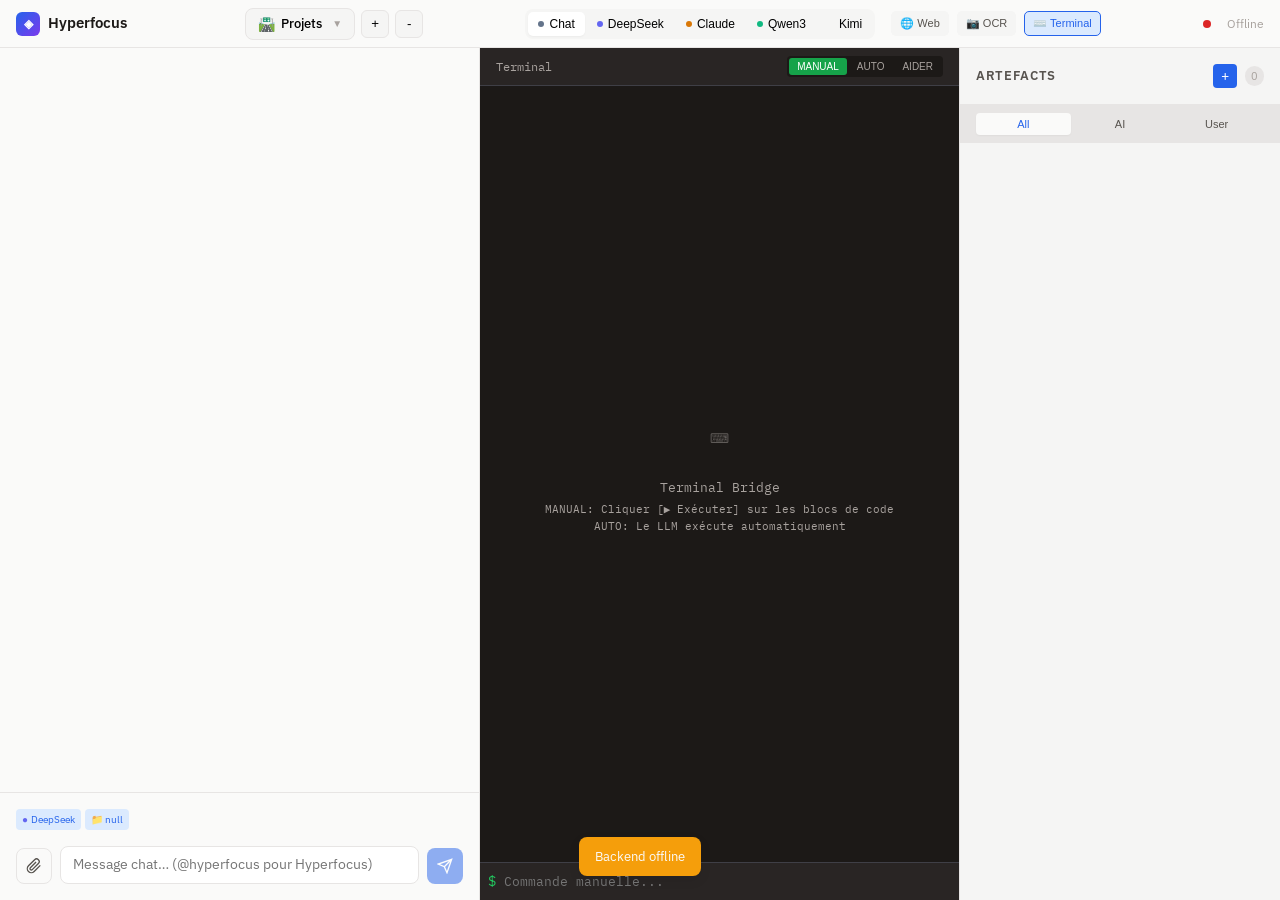
==== commit 700508cd: "feat(runtime): add project-aware routing and Kimi CLI agent mode" ====
--- a/frontend/index.html
+++ b/frontend/index.html
@@ -125,6 +125,7 @@
         .terminal-mode-btn:hover { color: var(--text-inverse); }
         .terminal-mode-btn.active { background: var(--success); color: white; }
         .terminal-mode-btn.active.auto { background: var(--warning); }
+        .terminal-mode-btn.active.aider { background: #8b5cf6; }
         
         .terminal-content { flex: 1; overflow-y: auto; padding: var(--space-md); font-family: var(--font-mono); font-size: 13px; line-height: 1.5; color: #e7e5e4; }
         .terminal-placeholder { display: flex; flex-direction: column; align-items: center; justify-content: center; height: 100%; color: var(--text-tertiary); text-align: center; }
@@ -216,9 +217,11 @@
 <body>
     <div class="app">
         <header class="header">
-            <div class="logo"><div class="logo-icon">◈</div><span>ACP</span></div>
-            <div class="project-selector" id="projectSelector">
+            <div class="logo"><div class="logo-icon">◈</div><span>Hyperfocus</span></div>
+            <div class="project-selector" id="projectSelector" style="display:flex;align-items:center;gap:6px;">
                 <button class="project-btn" id="projectBtn"><span class="project-icon">🛣️</span><span class="project-name">Projets</span><span class="project-arrow">▼</span></button>
+                <button type="button" title="Créer un projet" onclick="ui.promptCreateProject()" style="width:28px;height:28px;border:1px solid var(--border);background:var(--bg-secondary);border-radius:6px;cursor:pointer;">+</button>
+                <button type="button" title="Supprimer le projet courant" onclick="ui.promptDeleteProject()" style="width:28px;height:28px;border:1px solid var(--border);background:var(--bg-secondary);border-radius:6px;cursor:pointer;">-</button>
                 <div class="project-dropdown" id="projectDropdown"></div>
             </div>
             <div class="header-center">
@@ -227,6 +230,7 @@
                     <button class="model-option" data-model="deepseek"><span class="dot"></span>DeepSeek</button>
                     <button class="model-option" data-model="claude"><span class="dot"></span>Claude</button>
                     <button class="model-option" data-model="qwen"><span class="dot"></span>Qwen3</button>
+                    <button class="model-option" data-model="kimi"><span class="dot"></span>Kimi</button>
                 </div>
                 <div class="feature-toggles">
                     <button class="feature-toggle" id="toggleWeb">🌐 Web</button>
@@ -247,7 +251,7 @@
                 <div class="pending-attachments" id="pendingAttachments"></div>
                 <div class="chat-input-wrapper">
                     <label class="chat-upload"><input type="file" id="fileInput" multiple><svg width="16" height="16" viewBox="0 0 24 24" fill="none" stroke="currentColor" stroke-width="2"><path d="M21.44 11.05l-9.19 9.19a6 6 0 01-8.49-8.49l9.19-9.19a4 4 0 015.66 5.66l-9.2 9.19a2 2 0 01-2.83-2.83l8.49-8.48"/></svg></label>
-                    <textarea class="chat-input" id="chatInput" placeholder="Message chat… (@acp pour ACP)" rows="1"></textarea>
+                    <textarea class="chat-input" id="chatInput" placeholder="Message chat… (@hyperfocus pour Hyperfocus)" rows="1"></textarea>
                     <button class="chat-send" id="chatSend" disabled><svg width="16" height="16" viewBox="0 0 24 24" fill="none" stroke="currentColor" stroke-width="2"><path d="M22 2L11 13M22 2l-7 20-4-9-9-4 20-7z"/></svg></button>
                 </div>
             </div>
@@ -257,8 +261,9 @@
             <div class="terminal-header">
                 <span class="terminal-title">Terminal</span>
                 <div class="terminal-mode-toggle">
-                    <button class="terminal-mode-btn active" data-mode="manual" id="modeManual">MANUAL</button>
-                    <button class="terminal-mode-btn" data-mode="auto" id="modeAuto">AUTO</button>
+                    <button class="terminal-mode-btn active" data-mode="manual" id="modeManual" onclick="ui.setTerminalMode('manual')">MANUAL</button>
+                    <button class="terminal-mode-btn" data-mode="auto" id="modeAuto" onclick="ui.setTerminalMode('auto')">AUTO</button>
+                    <button class="terminal-mode-btn" data-mode="aider" id="modeAider" onclick="ui.setTerminalMode('aider')">AIDER</button>
                 </div>
                 <div id="autoControls" style="display:none; align-items:center; gap:4px; margin-left:8px;">
                     <button id="autoPauseBtn" onclick="toggleAutoPause()" title="Pause/Resume" style="padding:2px 8px; font-size:14px; background:#292524; border:1px solid #44403c; border-radius:4px; cursor:pointer;">⏸</button>
@@ -309,21 +314,41 @@
     apiBase: window.location.origin + '/api',
     apiKey: 'HYPER_KQ57QFnPXwRhjaZCL2Qs2fzvTa9gmHBe',
     projects: {
-    sentinel: { name: 'Lane A', icon: '🛣️', color: '#ef4444' },
-    hyperfocus: { name: 'Hyperfocus', icon: '⚡', color: '#f59e0b' }
+    "acp-lab": { name: "ACP-LAB", icon: "🛣️", color: "#ef4444", workingDir: "/data/workspaces/acp-lab/worktree" },
+    hyperfocus: { name: "Hyperfocus", icon: "⚡", color: "#f59e0b", workingDir: "/data/workspaces/hyperfocus" },
+    "ego-metrology": { name: "EGO Metrology", icon: "🧪", color: "#10b981", workingDir: "/data/workspaces/acp-lab/worktree/ego_metrology" }
 },
 models: {
         deepseek: { name: 'DeepSeek', endpoint: '/chat/completions', model: 'deepseek', color: '#6366f1' },
         claude: { name: 'Claude', endpoint: '/chat/completions', model: 'claude', color: '#d97706' },
-        qwen: { name: 'Qwen3', endpoint: '/chat/completions', model: 'qwen', color: '#10b981' }
+        qwen: { name: 'Qwen3', endpoint: '/chat/completions', model: 'qwen', color: '#10b981' },
+        kimi: { name: 'Kimi', endpoint: '/chat/completions', model: 'kimi', color: '#8b5cf6' },
+        aider: { name: 'Kimi', endpoint: '/chat/completions', model: 'aider', color: '#8b5cf6' }
+    },
+    aiderModels: {
+        kimi: {
+            name: 'Kimi',
+            provider: 'moonshot',
+            cliModel: 'openai/moonshot-v1-8k',
+            apiEnv: 'KIMI_API_KEY',
+            color: '#8b5cf6'
+        },
+        minimax: {
+            name: 'MiniMax',
+            provider: 'minimax',
+            cliModel: 'openai/minimax-m2.7',
+            apiEnv: 'MINIMAX_API_KEY',
+            color: '#06b6d4'
+        }
     }
 };
 
 const state = {
     sessionId: null, isStreaming: false, autoPaused: false, autoInfinite: false, autoRecursionCount: 0, artefacts: [], pendingFiles: [],
-    currentModel: 'deepseek', currentProject: 'sentinel', workingDir: '/data/workspaces/acp-lab/worktree', terminalMode: 'manual',
+    currentModel: 'deepseek', currentProject: null, workingDir: '/data/session_contexts', terminalMode: 'manual',
+    aiderProvider: 'moonshot', aiderModelKey: 'kimi',
     lastAssistantCodeMessage: null, // Store last LLM message with code blocks for confirmation flow // 'manual' | 'auto'
-    features: { web: false, ocr: false, terminal: true }, contextArtefacts: []
+    features: { web: false, ocr: false, terminal: false }, contextArtefacts: [], projectRuntimeMeta: {}
 };
 
 const $ = id => document.getElementById(id);
@@ -331,6 +356,26 @@
 const fileIcon = ext => ({ md: '📝', txt: '📄', py: '🐍', js: '📜', json: '📋', pdf: '📕', png: '🖼', jpg: '🖼', csv: '📊', html: '🌐', sh: '⚙️' }[ext] || '📄');
 const formatSize = b => b < 1024 ? b + 'B' : b < 1048576 ? (b/1024).toFixed(1) + 'KB' : (b/1048576).toFixed(1) + 'MB';
 const formatDate = d => { const diff = Date.now() - new Date(d); return diff < 60000 ? 'now' : diff < 3600000 ? Math.floor(diff/60000) + 'm' : diff < 86400000 ? Math.floor(diff/3600000) + 'h' : new Date(d).toLocaleDateString(); };
+
+function getSelectedProjectKey() {
+    return state.currentProject ? String(state.currentProject) : null;
+}
+
+function getProjectWorkingDir(projectKey) {
+    const key = projectKey ? String(projectKey) : null;
+    if (!key) return '/data/session_contexts';
+    const meta = state.projectRuntimeMeta[key] || {};
+    return meta.working_dir || (CONFIG.projects[key] && CONFIG.projects[key].workingDir) || ('/data/workspaces/' + key);
+}
+
+function requireSelectedProject(actionLabel = 'cette action') {
+    const projectKey = getSelectedProjectKey();
+    if (!projectKey) {
+        toast.show('Sélectionne d’abord un projet pour ' + actionLabel, 'warning');
+        return null;
+    }
+    return projectKey;
+}
 
 const toast = {
     show(msg, type = 'info') {
@@ -345,7 +390,9 @@
 async function importSandboxFile(filepath) {
     const formData = new FormData();
     formData.append('filepath', filepath);
-    formData.append('project_key', state.currentProject || 'cresus');
+    const projectKey = requireSelectedProject('importer un fichier sandbox');
+    if (!projectKey) throw new Error('No project selected');
+    formData.append('project_key', projectKey);
     const r = await fetch(CONFIG.apiBase + '/artefacts/from-sandbox', {
         method: 'POST',
         headers: { 'X-API-Key': CONFIG.apiKey },
@@ -370,13 +417,17 @@
     checkHealth: async () => { try { const r = await fetch('/health'); const d = await r.json(); return d.status === 'healthy'; } catch { return false; } },
     sendMessage: (content) => {
         const termCtx = getTerminalContext();
+        const requestModel = termCtx.mode === 'aider' ? 'aider' : state.currentModel;
+        const requestEndpoint = (CONFIG.models[requestModel] || CONFIG.models[state.currentModel]).endpoint;
         const modeInstructions = termCtx.mode === 'auto' 
             ? `[MODE AUTO] Tu as accès au terminal sandbox ACP.\n\n📁 CRÉER DES FICHIERS CODE (.py, .sh, .js, etc.):\nUtilise TOUJOURS un heredoc bash en UN SEUL bloc:\n\`\`\`bash\ncat > fichier.py << 'EOF'\n# contenu du fichier\nprint("hello")\nEOF\n\`\`\`\n\n📄 CRÉER DES DOCUMENTS (.md, .docx, .pdf):\n[CREATE_DOC:format:filename]contenu[/CREATE_DOC]\n\n⚠️ IMPORTANT:\n- UN SEUL bloc de code à la fois\n- Attends les résultats avant de continuer\n- N'utilise PAS plusieurs echo >> pour créer un fichier`
+            : termCtx.mode === 'aider'
+            ? `[MODE AIDER] La requête sera traitée par Aider/Kimi sur le dépôt courant. Décris clairement la tâche, les contraintes, les fichiers ou surfaces impactées et les tests attendus.`
             : `[MODE MANUAL] Tu as accès au terminal sandbox ACP.\nL'utilisateur est TDAH - UNE SEULE action à la fois.\n\n📁 FICHIERS CODE: cat > file.py << 'EOF'\n...\nEOF\n📄 DOCUMENTS: [CREATE_DOC:md:file.md]contenu[/CREATE_DOC]`;
         const enrichedContent = '[TERMINAL CONTEXT]\nProject: ' + termCtx.project + '\nWorkDir: ' + termCtx.workingDir + '\nMode: ' + termCtx.mode.toUpperCase() + '\n' + modeInstructions + '\nRecent commands:\n' + termCtx.history + '\n\n[USER REQUEST]\n' + content;
-        return api.fetch(CONFIG.models[state.currentModel].endpoint, {
+        return api.fetch(requestEndpoint, {
             method: 'POST',
-            body: JSON.stringify({ messages: [{ role: 'user', content: enrichedContent }], session_id: state.sessionId, model: state.currentModel, artefact_ids: state.contextArtefacts.map(a => a.id) })
+            body: JSON.stringify({ messages: [{ role: 'user', content: enrichedContent }], session_id: state.sessionId, model: requestModel, project_key: getSelectedProjectKey(), artefact_ids: state.contextArtefacts.map(a => a.id) })
         });
     },
     getArtefacts: (src) => api.fetch('/artefacts' + (src ? `?source=${src}` : '')),
@@ -400,7 +451,7 @@
     uploadArtefact: (file, onProgress) => new Promise((resolve, reject) => {
         const xhr = new XMLHttpRequest(), fd = new FormData();
         fd.append('file', file);
-        fd.append('project_key', state.currentProject || 'cresus');
+        fd.append('project_key', getSelectedProjectKey());
         xhr.upload.onprogress = e => e.lengthComputable && onProgress?.(Math.round(e.loaded / e.total * 100));
         xhr.onload = () => xhr.status < 300 ? resolve(JSON.parse(xhr.responseText)) : reject(new Error(xhr.status));
         xhr.onerror = () => reject(new Error('Upload failed'));
@@ -410,14 +461,37 @@
     }),
     previewArtefact: async (id) => { const r = await fetch(CONFIG.apiBase + `/artefacts/${id}/preview`, { headers: api.headers() }); return r.text(); },
     // Terminal Bridge
-    executeCommand: (cmd) => api.fetch('/terminal-bridge/execute', { method: 'POST', body: JSON.stringify({ command: cmd }) }),
+    executeCommand: (cmd) => {
+        const project = getSelectedProjectKey();
+        const runtimeKind = (state.projectRuntimeMeta[project] || {}).runtime_kind || 'legacy_bridge';
+        if (runtimeKind === 'legacy_bridge') {
+            return api.fetch('/terminal-bridge/execute', { method: 'POST', body: JSON.stringify({ command: cmd, working_dir: state.workingDir || getProjectWorkingDir(project) }) });
+        }
+        return api.fetch('/sandbox/projects/' + project + '/execute', { method: 'POST', body: JSON.stringify({ command: cmd, working_dir: state.workingDir || '/workspace' }) });
+    },
     executePython: (code) => api.fetch('/terminal-bridge/execute-python', { method: 'POST', body: JSON.stringify({ code }) }),
     // Sandbox API
     getSandboxProjects: () => api.fetch('/sandbox/projects'),
-    sandboxExecute: (project, cmd, workingDir) => api.fetch('/terminal-bridge/execute', {
+    createSandboxProject: (projectKey, displayName) => api.fetch('/sandbox/projects', {
         method: 'POST',
-        body: JSON.stringify({ command: cmd, working_dir: workingDir || '/data/workspaces/acp-lab/worktree' })
+        body: JSON.stringify({ project_key: projectKey, display_name: displayName || projectKey })
     }),
+    deleteSandboxProject: (project) => api.fetch('/sandbox/projects/' + project, {
+        method: 'DELETE'
+    }),
+    sandboxExecute: (project, cmd, workingDir) => {
+        const runtimeKind = (state.projectRuntimeMeta[project] || {}).runtime_kind || "legacy_bridge";
+        if (runtimeKind === "legacy_bridge") {
+            return api.fetch("/terminal-bridge/execute", {
+                method: "POST",
+                body: JSON.stringify({ command: cmd, working_dir: workingDir || getProjectWorkingDir(project) })
+            });
+        }
+        return api.fetch("/sandbox/projects/" + project + "/execute", {
+            method: "POST",
+            body: JSON.stringify({ command: cmd, working_dir: workingDir || getProjectWorkingDir(project) })
+        });
+    },
     sandboxStart: (project) => api.fetch('/sandbox/projects/' + project + '/start', { method: 'POST' }),
     sandboxStop: (project) => api.fetch('/sandbox/projects/' + project + '/stop', { method: 'POST' })
 };
@@ -590,7 +664,7 @@
         return cmd + (result ? '\n' + result.slice(0, 500) : '');
     }).join('\n---\n');
     return {
-        project: CONFIG.projects[state.currentProject]?.name || state.currentProject,
+        project: getSelectedProjectKey(),
         workingDir: state.workingDir,
         mode: state.terminalMode,
         history: history || '(no recent commands)'
@@ -618,12 +692,13 @@
     },
     async execute(cmd, isCode = false) {
         const startTime = Date.now();
-        const projectKey = state.currentProject || 'cresus';
+        const projectKey = requireSelectedProject('exécuter une commande');
+        if (!projectKey) return { success: false, error: 'No project selected' };
         const proj = CONFIG.projects[projectKey] || { icon: '📁', name: projectKey };
         const projectLabel = proj.name || projectKey;
         const cmdPreview = cmd.length > 80 ? cmd.slice(0, 80) + '...' : cmd;
         
-        this.append('<div class="cmd">' + proj.icon + ' ' + projectLabel + ' $ ' + esc(cmdPreview) + '</div><div class="info">⏳ Executing in terminal bridge...</div>');
+        this.append('<div class="cmd">' + proj.icon + ' ' + projectLabel + ' $ ' + esc(cmdPreview) + '</div><div class="info">⏳ Executing in sandbox...</div>');
         
         try {
             const result = await api.sandboxExecute(projectKey, cmd, state.workingDir);
@@ -639,7 +714,7 @@
                     } else if (cdPath === '..') {
                         state.workingDir = state.workingDir.split('/').slice(0, -1).join('/') || '/';
                     } else if (cdPath === '~' || cdPath === '') {
-                        state.workingDir = '/data/workspaces/acp-lab/worktree';
+                        state.workingDir = getProjectWorkingDir(projectKey);
                     } else {
                         state.workingDir = state.workingDir + '/' + cdPath;
                     }
@@ -678,19 +753,37 @@
     },
     
     setTerminalMode(mode) {
-        state.terminalMode = mode; if (typeof updateAutoControlsVisibility === 'function') updateAutoControlsVisibility();
+        state.terminalMode = mode;
+        if (mode === 'aider') {
+            state.aiderProvider = 'moonshot';
+            state.aiderModelKey = 'kimi';
+            state.currentModel = 'kimi';
+            state.chatMode = false;
+            setTimeout(() => { try { if (typeof ui !== 'undefined' && typeof ui.setModel === 'function') ui.setModel('kimi'); } catch (e) {} }, 0);
+        }
+        if (typeof updateAutoControlsVisibility === 'function') updateAutoControlsVisibility();
         $('modeManual').classList.toggle('active', mode === 'manual');
         $('modeAuto').classList.toggle('active', mode === 'auto');
+        $('modeAider').classList.toggle('active', mode === 'aider');
         $('modeAuto').classList.toggle('auto', mode === 'auto');
+        $('modeAider').classList.toggle('aider', mode === 'aider');
+        if (typeof refreshModelButtons === 'function') refreshModelButtons();
+        if (typeof refreshPlaceholder === 'function') refreshPlaceholder();
+        if (typeof this.updateContext === 'function') this.updateContext();
+        if (typeof this.updateContextBar === 'function') this.updateContextBar();
         toast.show('Terminal: ' + mode.toUpperCase() + ' mode', mode === 'auto' ? 'warning' : 'info');
     },
     
     setProject(p) {
-        state.currentProject = p;
-        const proj = CONFIG.projects[p];
+        state.currentProject = p || null;
+        state.workingDir = state.currentProject ? getProjectWorkingDir(state.currentProject) : '/data/session_contexts';
+        const proj = state.currentProject ? CONFIG.projects[state.currentProject] : null;
         if (proj) {
             document.querySelector(".project-icon").textContent = proj.icon;
             document.querySelector(".project-name").textContent = proj.name;
+        } else {
+            document.querySelector(".project-icon").textContent = "📁";
+            document.querySelector(".project-name").textContent = "Aucun projet";
         }
         $("projectDropdown").classList.remove("open");
         terminal.clear();
@@ -699,9 +792,39 @@
         toast.show("Project: " + (proj ? proj.name : p), "info");
     },
     
+    async promptCreateProject() {
+        const raw = window.prompt("Nom du nouveau projet (a-z0-9_-)", "");
+        if (!raw) return;
+        const key = raw.trim().toLowerCase();
+        if (!key) return;
+        await api.createSandboxProject(key, raw.trim());
+        await this.loadProjects();
+        this.setProject(key);
+        toast.show("Projet créé: " + key, "success");
+    },
+
+    async promptDeleteProject() {
+        const project = getSelectedProjectKey();
+        if (!project) {
+            toast.show("Aucun projet sélectionné", "warning");
+            return;
+        }
+        if (["acp-lab", "hyperfocus", "ego-metrology"].includes(project)) {
+            toast.show("Projet de base protégé", "warning");
+            return;
+        }
+        const ok = window.confirm("Supprimer le projet '" + project + "' ?");
+        if (!ok) return;
+        await api.deleteSandboxProject(project);
+        await this.loadProjects();
+        this.setProject(null);
+        toast.show("Projet supprimé: " + project, "success");
+    },
+
     async loadProjects() {
         try {
             const data = await api.getSandboxProjects();
+            state.projectRuntimeMeta = Object.fromEntries((data.projects || []).map(p => [p.name, p]));
             const dropdown = $("projectDropdown");
             dropdown.innerHTML = data.projects.map(function(p) {
                 const conf = CONFIG.projects[p.name] || { icon: "📁", name: p.name };
@@ -723,7 +846,8 @@
     
     updateContext() {
         const proj = CONFIG.projects[state.currentProject] || { icon: '📁', name: state.currentProject };
-        const items = ['<div class="context-item active"><span style="color:' + CONFIG.models[state.currentModel].color + '">●</span> ' + CONFIG.models[state.currentModel].name + '</div>'];
+        const effectiveModel = state.terminalMode === 'aider' ? 'kimi' : state.currentModel;
+        const items = ['<div class="context-item active"><span style="color:' + CONFIG.models[effectiveModel].color + '">●</span> ' + CONFIG.models[effectiveModel].name + '</div>'];
         items.push('<div class="context-item active">' + proj.icon + ' ' + proj.name + '</div>');
         if (state.features.web) items.push('<div class="context-item active">🌐</div>');
         if (state.features.terminal) items.push(`<div class="context-item active">⌨️ ${state.terminalMode.toUpperCase()}</div>`);
@@ -983,18 +1107,21 @@
     
     try {
         const r = await api.sendMessage(content);
+        const responseModel = state.terminalMode === 'aider' ? 'aider' : state.currentModel;
         state.sessionId = r.session_id;
         ui.removeLoading();
-        ui.addMessage('assistant', r.message.content, { model: state.currentModel });
+        ui.addMessage('assistant', r.message.content, { model: responseModel });
         // Parse and create any documents in the response
         await parseAndCreateDocuments(r.message.content);
-        // Auto-execute code blocks if in AUTO mode
-        // Only auto-execute if LLM is not asking for confirmation
+        // Auto-execute code blocks only outside Aider mode
+        const isAiderMode = state.terminalMode === 'aider';
         const isAskingConfirmation = r.message.content.toLowerCase().includes('veux-tu que je lance') || 
                                       r.message.content.toLowerCase().includes('veux-tu que j\'exécute') ||
                                       r.message.content.toLowerCase().includes('shall i run') ||
                                       r.message.content.toLowerCase().includes('want me to execute');
-        if (isAskingConfirmation) {
+        if (isAiderMode) {
+            state.lastAssistantCodeMessage = null;
+        } else if (isAskingConfirmation) {
             // Store message for when user confirms
             state.lastAssistantCodeMessage = r.message.content;
         } else {
@@ -1043,7 +1170,7 @@
     loadArtefacts();
     
     // Model selector
-    $('modelSelector').onclick = e => { const b = e.target.closest('.model-option'); if (b) ui.setModel(b.dataset.model); };
+    $('modelSelector').onclick = e => { const b = e.target.closest('.model-option'); if (!b) return; if (state.terminalMode === 'aider' && b.dataset.model !== 'kimi') { state.currentModel = 'kimi'; state.chatMode = false; if (typeof refreshModelButtons === 'function') refreshModelButtons(); if (typeof refreshPlaceholder === 'function') refreshPlaceholder(); if (typeof ui.updateContext === 'function') ui.updateContext(); if (typeof ui.updateContextBar === 'function') ui.updateContextBar(); toast.show('Mode AIDER: Kimi verrouillé', 'info'); return; } ui.setModel(b.dataset.model); };
     
     // Feature toggles
     $('toggleWeb').onclick = () => ui.toggleFeature('web');
@@ -1440,7 +1567,7 @@
     const $ = window.$ || ((id) => document.getElementById(id));
     if (!window.state || !window.ui || !window.CONFIG) return;
 
-    const CHAT_MODELS = new Set(['deepseek', 'claude', 'qwen']);
+    const CHAT_MODELS = new Set(['deepseek', 'claude', 'qwen', 'kimi']);
 
     state.chatMode = state.chatMode !== false;
     state.messageMode = state.messageMode || 'discussion';
@@ -1462,12 +1589,22 @@
     }
 
     function refreshModelButtons() {
+        const aiderLocked = state.terminalMode === 'aider';
         document.querySelectorAll('#modelSelector .model-option').forEach(btn => {
             const model = btn.dataset.model;
             if (model === 'chat') {
-                btn.classList.toggle('active', !!state.chatMode);
-            } else if (CHAT_MODELS.has(model)) {
-                btn.classList.toggle('active', !state.chatMode && model === state.currentModel);
+                btn.disabled = aiderLocked;
+                btn.classList.toggle('active', !aiderLocked && !!state.chatMode);
+                return;
+            }
+            if (model === 'kimi') {
+                btn.disabled = false;
+                btn.classList.toggle('active', aiderLocked || (!state.chatMode && state.currentModel === 'kimi'));
+                return;
+            }
+            if (CHAT_MODELS.has(model)) {
+                btn.disabled = aiderLocked;
+                btn.classList.toggle('active', !aiderLocked && !state.chatMode && model === state.currentModel);
             }
         });
     }
@@ -1475,9 +1612,10 @@
     function refreshPlaceholder() {
         const input = $('chatInput');
         if (!input) return;
+        const effectiveModel = state.terminalMode === 'aider' ? 'kimi' : state.currentModel;
         input.placeholder = state.chatMode
             ? 'Message chat… (@acp pour ACP)'
-            : `Message ${CONFIG.models[state.currentModel]?.name || 'ACP'}...`;
+            : `Message ${CONFIG.models[effectiveModel]?.name || 'ACP'}...`;
     }
 
     function renderChatContextBar() {
@@ -1486,7 +1624,8 @@
 
         const senderKey = state.currentSender || 'julien';
         const senderLabel = (window.PARTICIPANTS?.[senderKey] || { label: senderKey }).label;
-        const modelLabel = CONFIG.models[state.currentModel]?.name || state.currentModel || 'DeepSeek';
+        const effectiveModel = state.terminalMode === 'aider' ? 'kimi' : state.currentModel;
+        const modelLabel = CONFIG.models[effectiveModel]?.name || effectiveModel || 'DeepSeek';
 
         const items = [
             '<div class="context-item active">💬 Chat partagé</div>',
@@ -1517,12 +1656,33 @@
         ui.setModel = function(model) {
             ensureChatButton();
 
+            if (state.terminalMode === 'aider' && model !== 'kimi') {
+                state.currentModel = 'kimi';
+                state.chatMode = false;
+                refreshModelButtons();
+                refreshPlaceholder();
+                if (typeof ui.updateContext === 'function') ui.updateContext();
+                if (typeof ui.updateContextBar === 'function') ui.updateContextBar();
+                toast.show('Mode AIDER: Kimi verrouillé', 'info');
+                return;
+            }
+
             if (model === 'chat') {
                 state.chatMode = true;
                 refreshModelButtons();
                 refreshPlaceholder();
                 if (typeof ui.updateContextBar === 'function') ui.updateContextBar();
                 return;
+            }
+
+            if (model === 'kimi') {
+                state.chatMode = false;
+                const out = originalSetModel(model);
+                refreshModelButtons();
+                refreshPlaceholder();
+                if (typeof ui.updateContext === 'function') ui.updateContext();
+                if (typeof ui.updateContextBar === 'function') ui.updateContextBar();
+                return out;
             }
 
             if (CHAT_MODELS.has(model)) {
@@ -1702,7 +1862,7 @@
     }
 
     function getProjectKey() {
-        return String(window.state?.currentProject || 'acp').replace(/[^a-z0-9_-]+/ig, '_');
+        return String(window.state?.currentProject || 'no-project').replace(/[^a-z0-9_-]+/ig, '_');
     }
 
     function getContextFilename() {
@@ -1743,7 +1903,7 @@
     }
 
     function buildDocHeader() {
-        const project = window.state?.currentProject || 'acp';
+        const project = window.state?.currentProject || 'no-project';
         return [
             '# ACP_CONTEXT',
             '',
@@ -1816,6 +1976,7 @@
                 messages: [{ role: 'user', content: prompt }],
                 session_id: window.state?.sessionId || null,
                 model,
+                project_key: window.state?.currentProject || 'no-project',
                 artefact_ids: [artefact.id]
             })
         });
@@ -1841,7 +2002,7 @@
                 newContent,
                 filename,
                 'md',
-                `ACP Context ${window.state?.currentProject || 'acp'}`
+                `ACP Context ${window.state?.currentProject || 'no-project'}`
             );
         }
 
